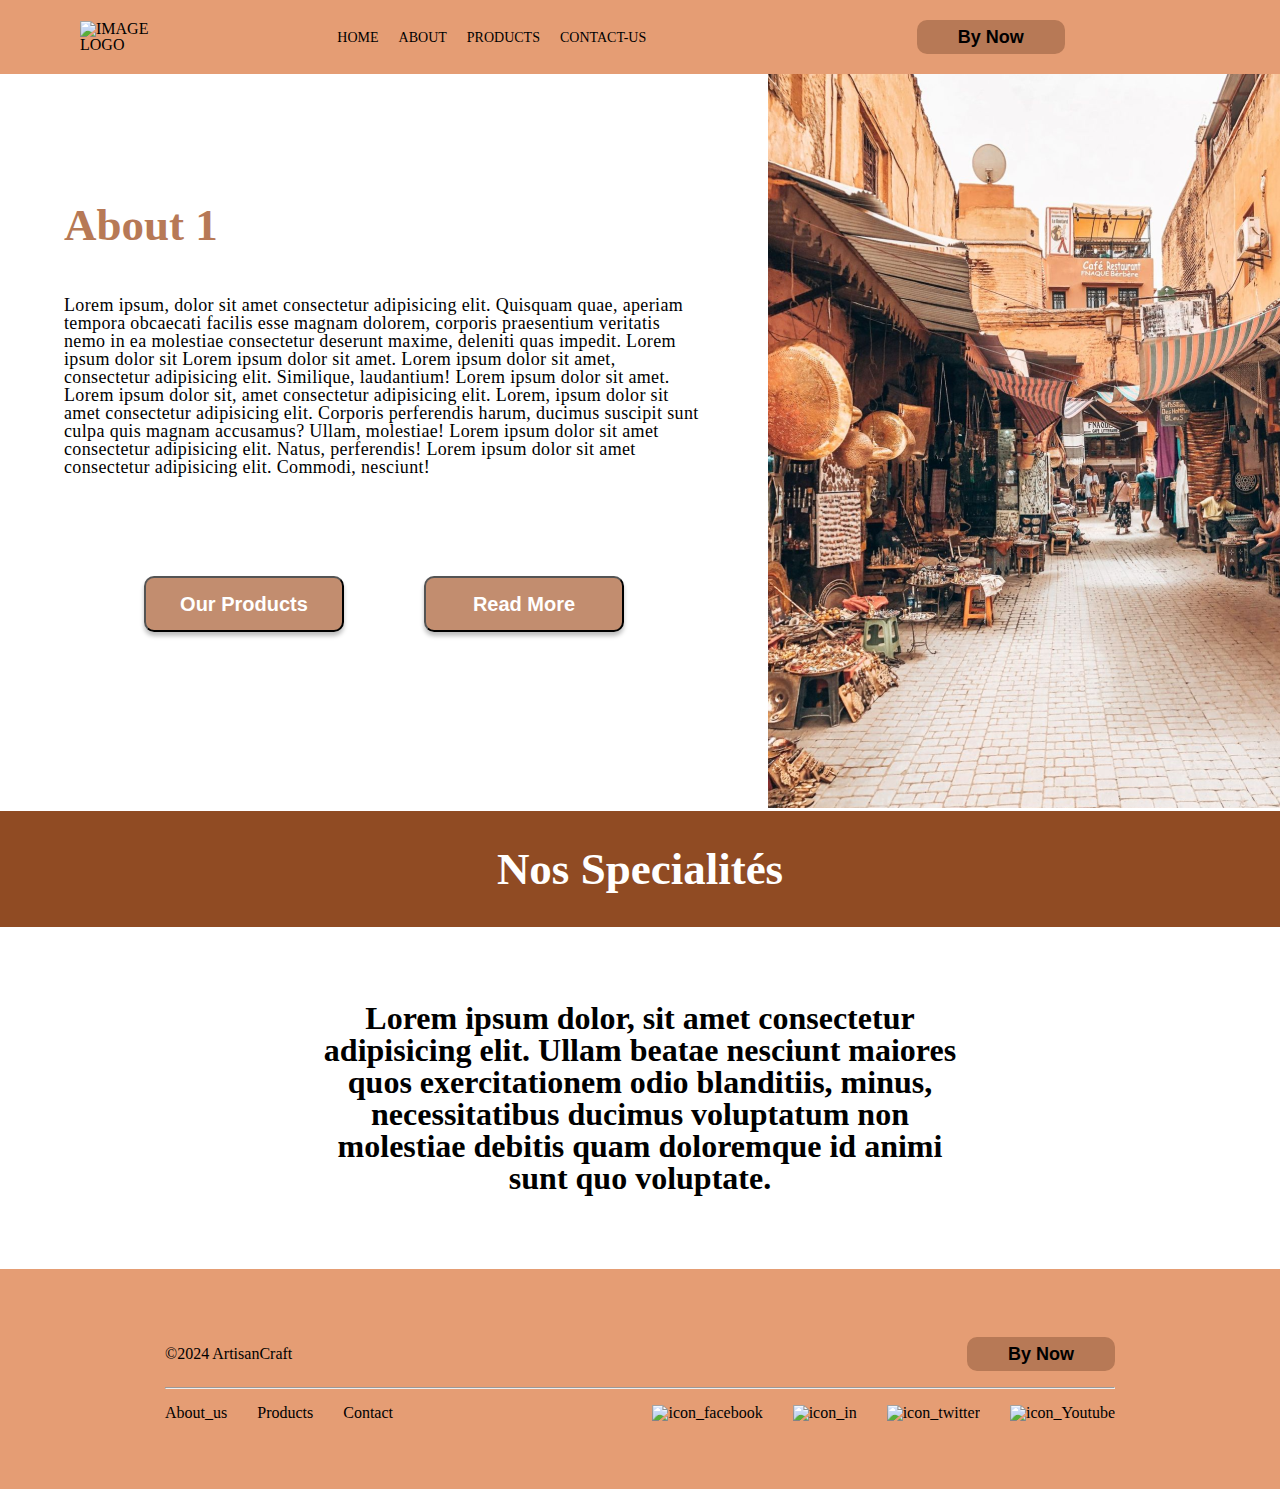
==== about.html @ c748f390 "Merge pull request #2 from Aymane-Boujeddi/main" ====
<!DOCTYPE html>
<html lang="en">
<head>
    <meta charset="UTF-8">
    <meta name="viewport" content="width=device-width, initial-scale=1.0">
    <link rel="stylesheet" href="style.css">
    <title>About Us</title>
</head>
<body>
    <header>
        <nav>
            <div class="nav__img_logo">
                <img src="images/logo.svg" alt="image logo">
            </div>
            <div class="div_ul_btnByNow">
                <ul>
                    <li><a class="pageActuel" href="#">Home</a></li>
                    <li><a href="#">About</a></li>
                    <li><a href="#">Products</a></li>
                    <li><a href="#">Contact-Us</a></li>
                </ul>
                <div class="div__btn_byNow">
                    <a href=""> <button class="byNow">By Now</button> </a>
                </div>
            </div>
        </nav>
    </header>
    
        <section class="section1"> 
            <div class="about1">
                <div class="about1_content">
                    <h1>About 1</h1>
                    <p>
                        Lorem ipsum, dolor sit amet consectetur adipisicing elit.
                         Quisquam quae, aperiam tempora obcaecati facilis esse magnam dolorem, 
                         corporis praesentium veritatis nemo in ea molestiae 
                         consectetur deserunt maxime, deleniti quas impedit.
                        Lorem ipsum dolor sit Lorem ipsum dolor sit amet.
                    Lorem ipsum dolor sit amet, consectetur adipisicing elit.
                     Similique, laudantium! Lorem ipsum dolor sit amet.
                    Lorem ipsum dolor sit, amet consectetur adipisicing elit.
                    Lorem, ipsum dolor sit amet consectetur adipisicing elit. 
                    Corporis perferendis harum, ducimus suscipit sunt culpa quis magnam accusamus?
                     Ullam, molestiae! Lorem ipsum dolor sit amet consectetur adipisicing elit.
                      Natus, perferendis! Lorem ipsum dolor sit amet consectetur adipisicing elit. Commodi, nesciunt!
                     </p>
                         <div class="btn">
                            <a href="#" id="button"><button>Our Products</button></a>
                            <a href="#" id="button"><button>Read More</button></a>
                         </div>
                </div>
               
                <div class="about1_image">
                    <img src="images/about_section_1.jpg" alt="No image">
                </div>
            </div>
        </section>
        <section class="separateur">
            <h1>Nos Specialités</h1>
        </section>
        <section class="section2">
                <p>
                Lorem ipsum dolor, sit amet consectetur adipisicing elit.
                 Ullam beatae nesciunt maiores quos exercitationem odio blanditiis, minus,
                 necessitatibus ducimus voluptatum non molestiae debitis quam doloremque id animi sunt quo voluptate.
                </p>
                <div class="section2_cartes">
                    <div class="carte1"></div>
                    <div class="carte2"></div>
                    <div class="carte3"></div>
                    <div class="carte4"></div>
                </div>
        </section>
    <footer>

        <div class="footer-inner">
            <div>
                <p>©2024 ArtisanCraft</p>
            </div>
            <a href="Product.html"> <button class="byNow">By Now</button></a>
        </div>

        <hr />

        <div class="footer-menu">

            <div class="footer-links">
                <a href="About.html">About_us</a>
                <a href="#">Products</a>
                <a href="Contact.html">Contact</a>
            </div>

            <div class="footer-media-icons">
                <a href="https://www.facebook.com"><img src="images/icons/icon_facebook.svg" alt="icon_facebook"></a>
                <a href="https://fr.linkedin.com/"><img src="images/icons/icon_instagram.svg" alt="icon_in"></a>
                <a href="https://x.com/login"><img src="images/icons/icon_twitter.svg" alt="icon_twitter"></a>
                <a href="https://www.youtube.com/"><img src="images/icons/icon_linkdin.svg" alt="icon_Youtube"></a>
            </div>

        </div>
    </footer>
</body>
</html>
---- style.css ----
@import url('https://fonts.googleapis.com/css2?family=Roboto:wght@400;500;700&display=swap');

* {
    margin: 0;
    padding: 0;
    font-family: font-family: 'Roboto', sans-serif;
    line-height : 1;
    list-style : none;
}

body {
    background-color: #FFFFFF;
}

.div_header {
    width: 100%;
    background-color: #E59D74;
}

header {
    background-color: #E59D74;
    padding: 20px 30px;
}

nav {
    margin: 0px 50px;
    display: flex;
    justify-content: start;
    align-items: center;
    text-transform: uppercase;
    gap: 18px;
}

.nav__img_logo img {
    object-fit: contain;
    width: 100%;
    height: 100%;
}

.div_ul_btnByNow {
    display: flex;
    justify-content: space-around;
    width: 100%;
}

ul {
    display: flex;
    justify-content: space-between;
    align-items: center;
    text-decoration: none;
    gap: 20px;
}

a {
    text-decoration: none;
    color: black;
    font-weight: 300;
}

ul a {
    font-size: 14px;
}

.byNow {
    padding: 5px 32px;
    background-color: #B77956;
    color: black;
    font-size: 18px;
    font-weight: 400;
    border-radius: 10px;
    padding: 8px 41px;
    border: none;
    font-weight: bold;
    cursor: pointer;
}

ul li a:hover {
    background-color: rgba(255, 255, 0, 0.728);
}

.nav__btn_byNow button:hover {
    background-color: green;
}



footer {
    padding: 68px 165px;
    background-color: #E59D74;
}

footer .footer-inner {
    display: flex;
    justify-content: space-between;
    width: 100%;
    align-items: center;
    margin-bottom: 16px;
}

.footer-menu {
    display: flex;
    justify-content: space-between;
    line-height: 1;
    margin-top: 16px;
}

.footer-menu .footer-links,
.footer-menu .footer-media-icons {
    display: flex;
    gap: 30px;
}

/*--------------code header footer -----------*/

/*-----------------------About us-------------------*/

/*------------Section 1--------------------*/

section.section1 .about1 {
    display: flex;
    align-items: center;
    justify-content: space-between;

}
section.section1 .about1 .about1_content {
    width: 50%;
    justify-content: center;
    align-items: center;
    margin: auto;

}
section.section1 .about1 .about1_content h1 {
    font-size: 45px;
    color: #B77956;
    margin-bottom: 48px;
    font-weight: 700;
}
section.section1 .about1 .about1_content p {
    font-size: 18px;
    font-weight: 400;
    letter-spacing: 0.36px;
    margin-bottom: 100px ;
}

section.section1 .about1 .about1_image {
    width: 40%;
   
}
section.section1 .about1 .about1_content .btn {
    display: flex;
    justify-content: space-evenly;
    align-items: center;
}
section.section1 .about1 .about1_content #button button{
    width: 200px;
    height: 56px;
    border-radius: 10px;
    background: rgba(183, 121, 86, 0.85);
    box-shadow: 0px 4px 4px 0px rgba(0, 0, 0, 0.25);
    color: #FFF;
    font-size: 20px;
    font-weight: 700;
    cursor: pointer;
    
}

/*---------------------separateur-----------*/

section.separateur {
    min-height: 116px ;
    background-color: #904B23;
    display: flex;
    align-items: center;
    justify-content: center;
}
section.separateur h1 {
    color: #FFF;
    font-size: 45px;
    font-weight: 700;
}

/*-----------------------Section 2 --------------------*/

section.section2 p {
    margin: 75px auto;
    color: black;
    text-align: center;
    font-size: 32px;
    font-weight: 700;
    width: 50%;
}
section.section2 {

}







/* -----------------media query----- */

@media screen and (max-width:991px) {

    header {
        width: 90%;
        margin: 30px auto;
        padding: 0px 13px;
    }

    nav {
        flex-direction: column;
        gap: 0;
    }

    .div_ul_btnByNow {
        justify-content: space-between;
        margin-bottom: 50px;
    }

    .nav__img_logo {
        justify-self: center;
    }

}

@media screen and (max-width:776px) {
    .div_ul_btnByNow {
        margin-bottom: 10px;
    }

    footer {
        padding: 21px 20px;
    }

    .footer-inner,
    .footer-menu {
        flex-direction: column;
        gap: 10px;
        align-items: center;
    }

    .footer-menu .footer-links,
    .footer-inner div {
        display: none;
    }
}

@media screen and (max-width:598px) {
    header {
        width: 90%;
        margin: 10px auto;
        padding: 0px 13px;
    }

    header nav {
        gap: 0;
    }

    ul a {
        font-size: 8px;
        font-weight: bold;
    }

    .byNow {
        font-size: 13px;
        font-weight: bold;
        border-radius: 5px;
        padding: 5px 20px;
    }

    .div_ul_btnByNow {
        width: 100%;
    }

    .div_ul_btnByNow ul li {
        font-size: 15px;
    }

    footer {
        /* height: 100px; */
        padding: 15px 20px;
    }

}

@media screen and (max-width:349px) {
    body {
        display: none;
    }
}

.dtl_parent1 {
    display: flex;
    justify-content: space-around;
}

.parent1_div1 {
    width: 40%;
    display: flex;
    flex-direction: column;
    justify-content: flex-start;

}

.parent1_div2 {
    width: 40%;
}

.parent1_button {
    display: flex;
    justify-content: space-evenly;
    margin-top: 20px;
}

.parent1_div1 h1 {
    color: #E59D74;
    text-align: center;
    font-family: "Inria Serif";
    font-size: 37px;
    font-style: normal;
    font-weight: 700;
    margin-bottom: 20px;

}

.parent1_div2 p,
h3 {
    color: #000;
    margin-top: 20px;
    font-family: Roboto;
    font-size: 26px;
    font-style: normal;
    font-weight: 400;
    line-height: 47px
}

.parent1_div2 h3 {
    line-height: 60px;
    font-size: 30px;
    color: #E59D74;
}

.line {
    display: flex;
    width: 80%;
    background-color: #904B23;
    font-size: 50px;
    justify-content: center;
    margin: auto;
    margin-top: 35px;
    margin-bottom: 35px;
    text-shadow: white 1px 1px 1px;
}

.info {
    display: flex;
    justify-content: space-around;
    font-size: 30px;
    margin-top: 50px;
    align-items: center;
}

.info img {
    width: 40%;
}

.info-image {
    display: flex;
    align-items: center;
}

.detl2 {
    display: flex;
    flex-direction: column;
    text-align: center;
}
.detl2 h1{
    font-size: 35px;
    margin-bottom: 30px;
    color: #904B23;
}

.para {
    width: 60%;
    color: #000;
    font-family: Roboto;
    font-style: normal;
    font-weight: 20px;
    margin: auto;
    text-align: start;
}
.para p{
    line-height: 58px;
    font-size: 26px;
    text-shadow: #FFFFFF 1px  1px 1px;

}
.btn{
    margin-bottom: 50px;
}
button{
    transition: all 0.5s ease;
    
}
button:hover {
    background-color: #904B23;
    transform: scale(1.1);
    color: wheat;
}
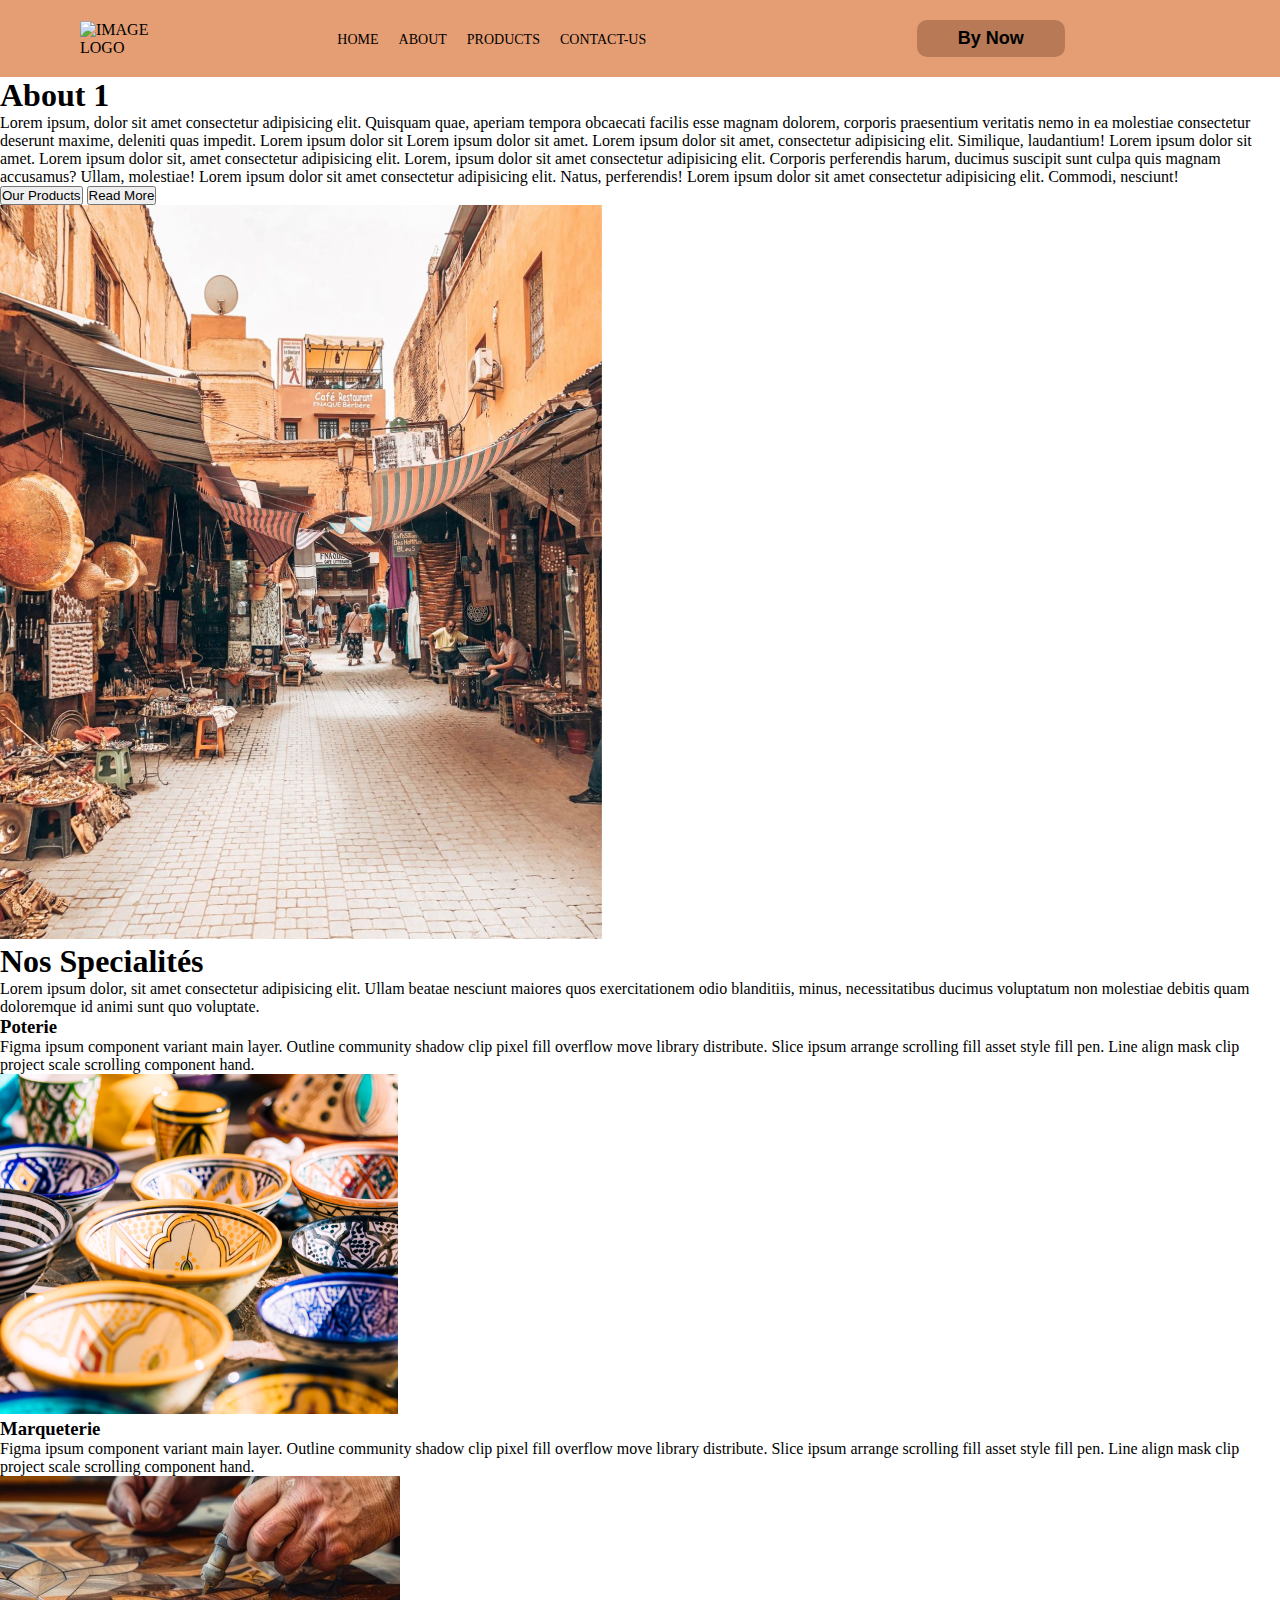
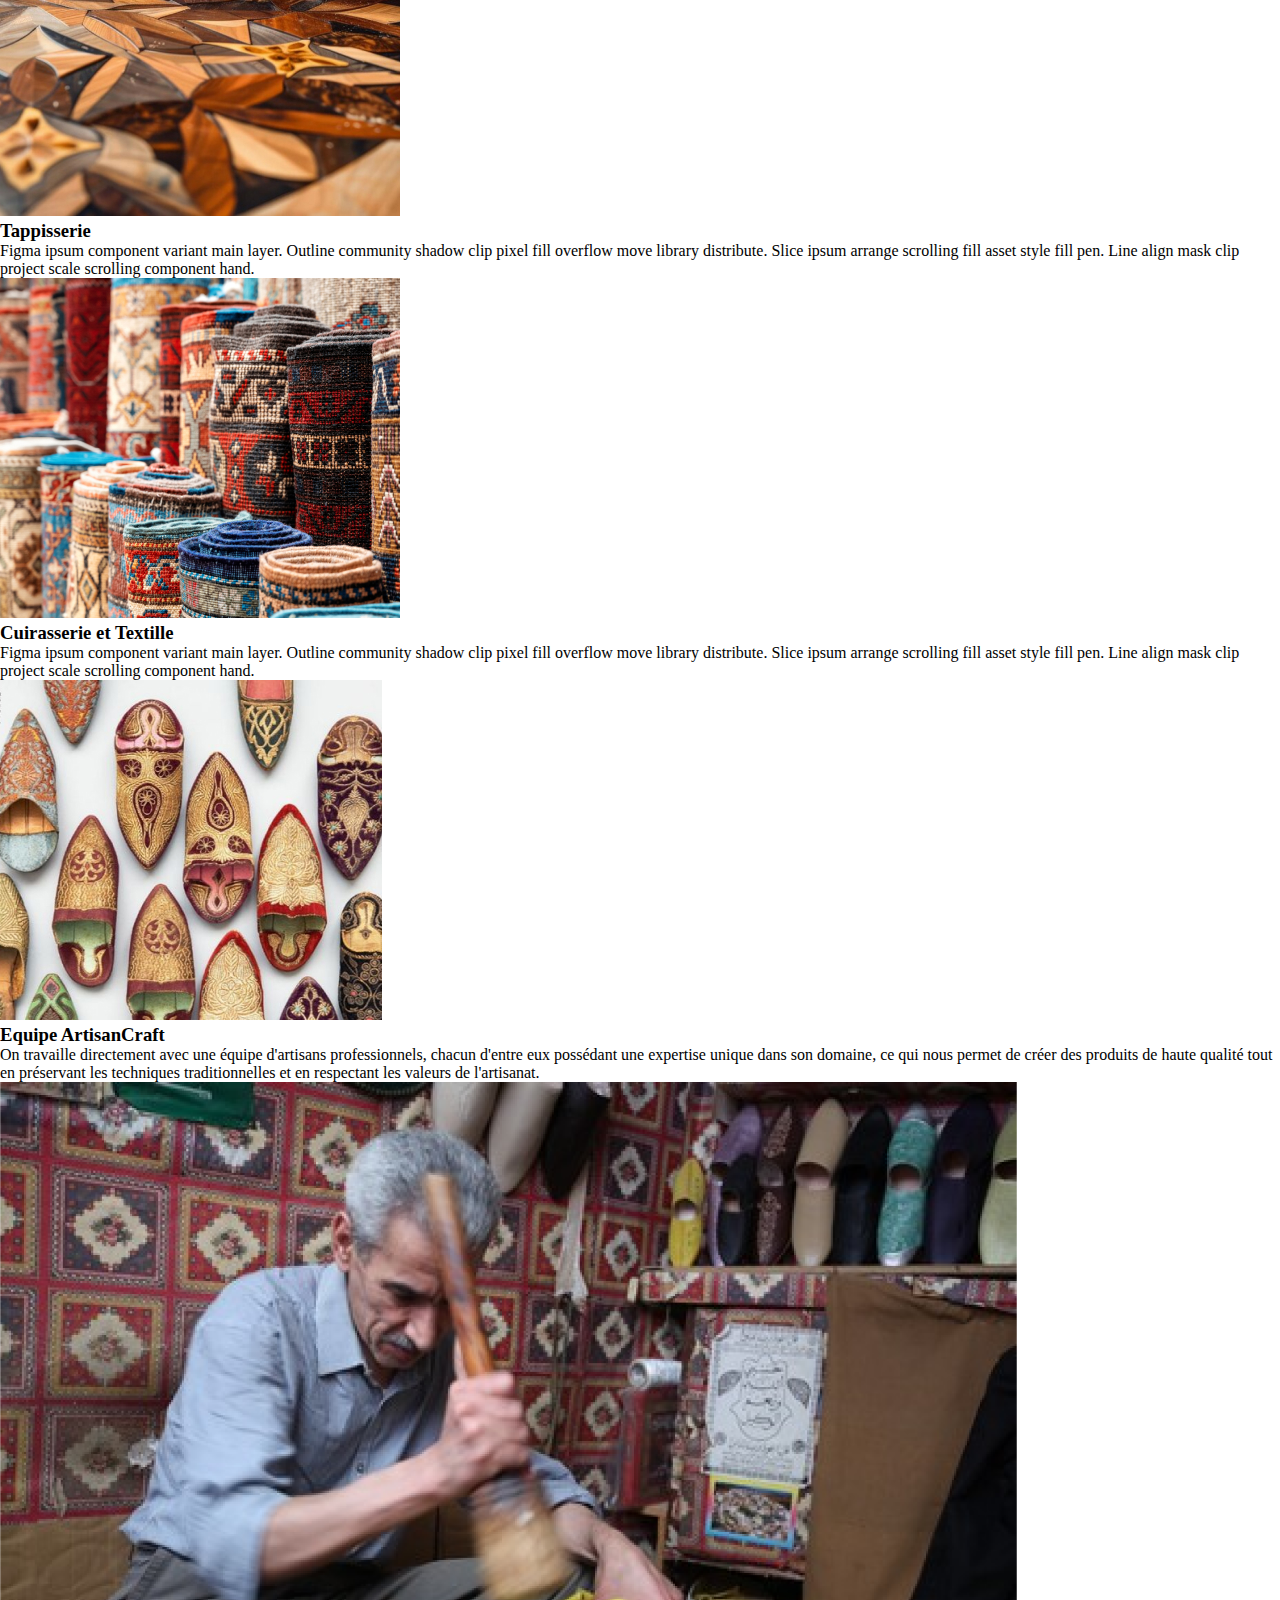
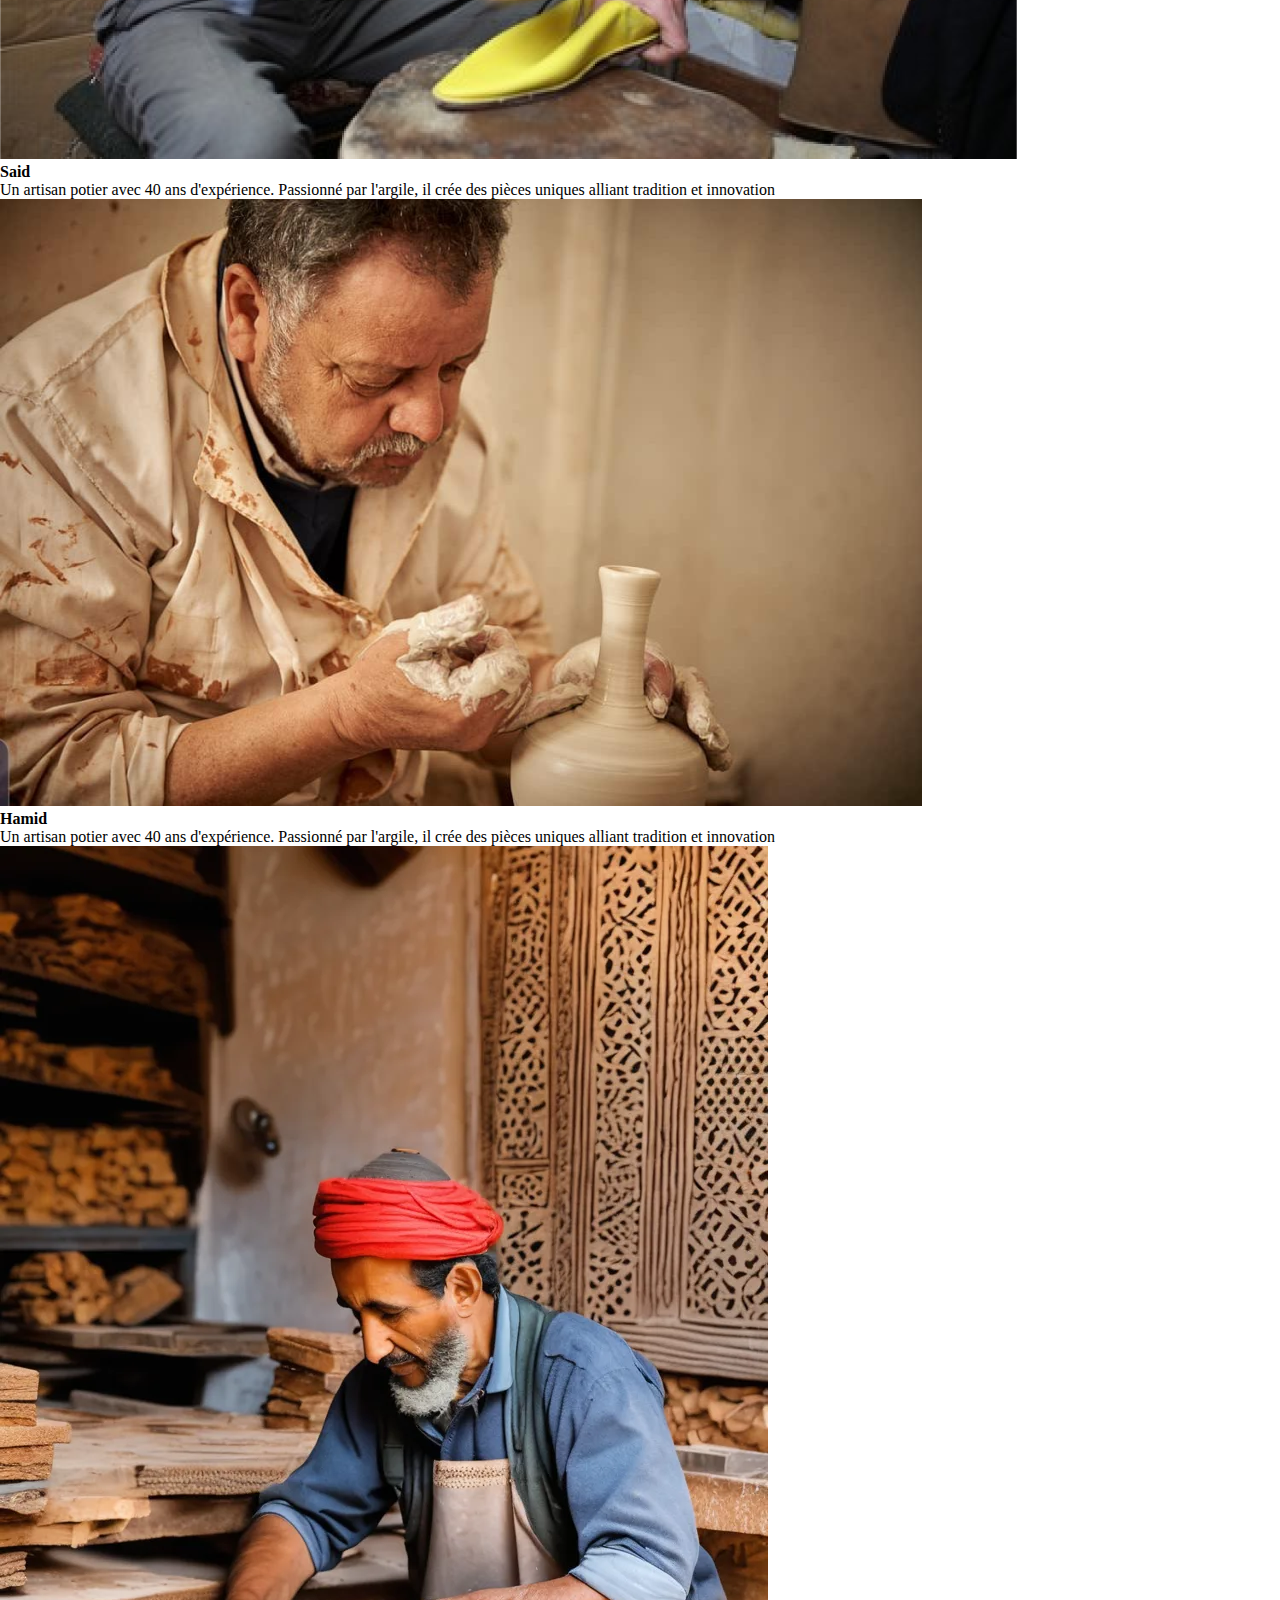
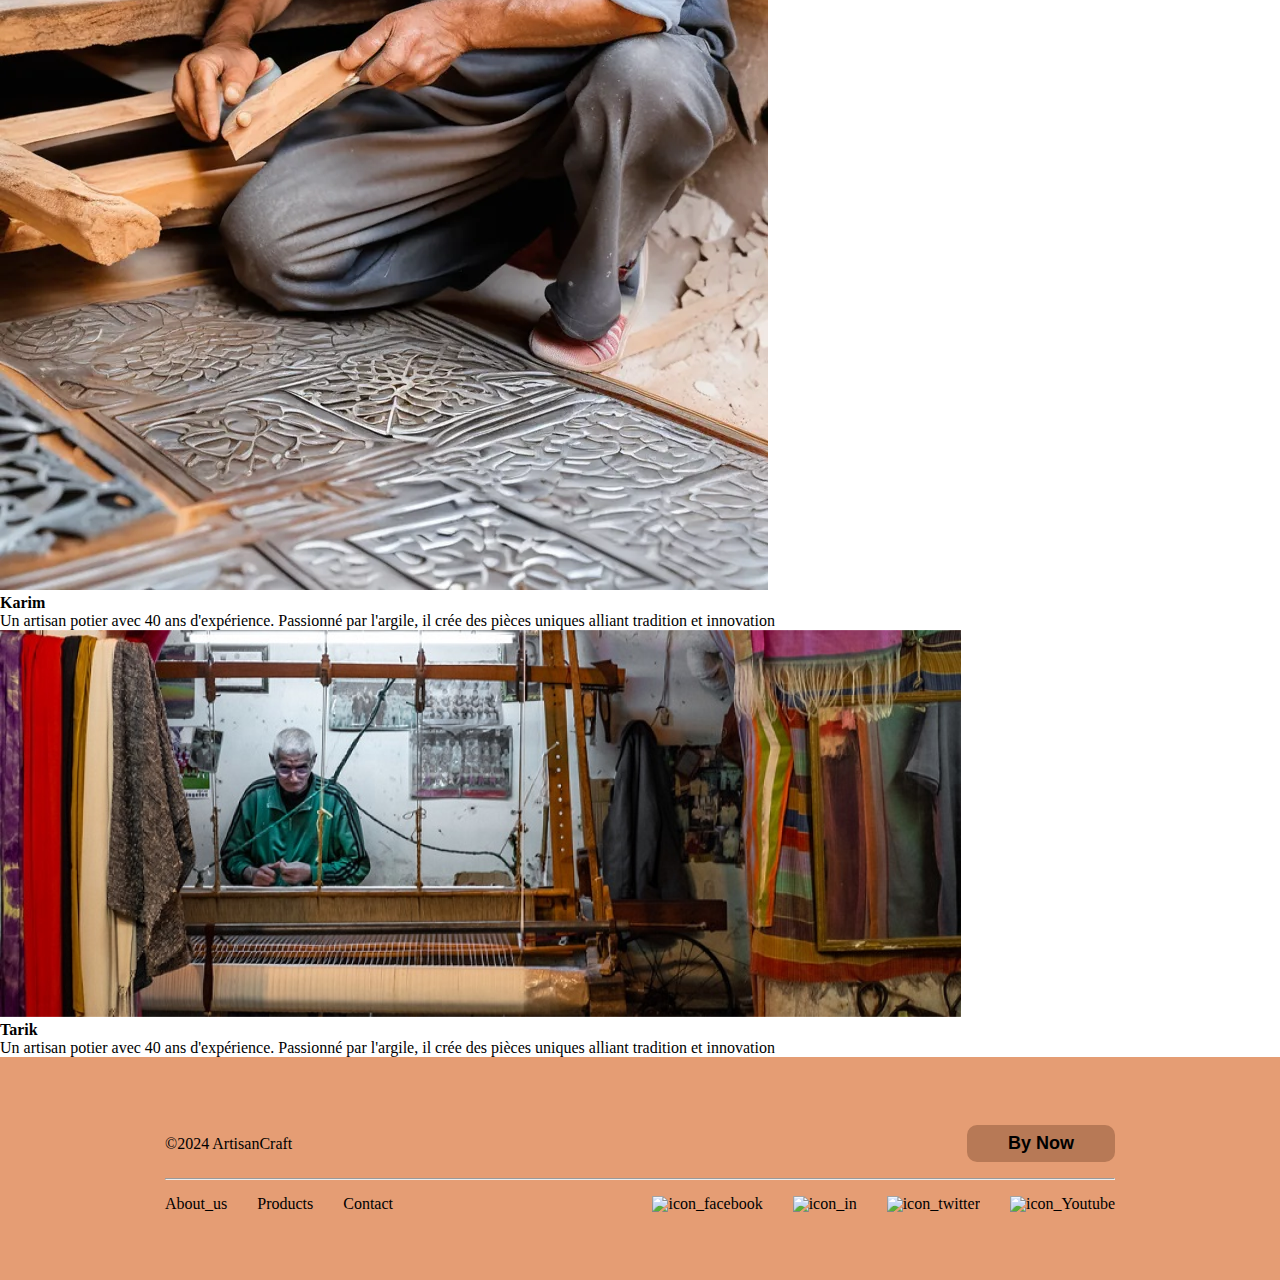
==== commit 384b8e86: "Merge pull request #3 from Aymane-Boujeddi/main" ====
--- a/about.html
+++ b/about.html
@@ -26,9 +26,9 @@
         </nav>
     </header>
     
-        <section class="section1"> 
-            <div class="about1">
-                <div class="about1_content">
+        <section class="about_section1"> 
+            <div class="container">
+                <div class="content">
                     <h1>About 1</h1>
                     <p>
                         Lorem ipsum, dolor sit amet consectetur adipisicing elit.
@@ -50,27 +50,147 @@
                          </div>
                 </div>
                
-                <div class="about1_image">
+                <div class="image">
                     <img src="images/about_section_1.jpg" alt="No image">
                 </div>
             </div>
         </section>
-        <section class="separateur">
+        <section class="about_separateur">
             <h1>Nos Specialités</h1>
         </section>
-        <section class="section2">
-                <p>
-                Lorem ipsum dolor, sit amet consectetur adipisicing elit.
-                 Ullam beatae nesciunt maiores quos exercitationem odio blanditiis, minus,
-                 necessitatibus ducimus voluptatum non molestiae debitis quam doloremque id animi sunt quo voluptate.
+        <section class="about_section2">
+            <p>
+            Lorem ipsum dolor, sit amet consectetur adipisicing elit.
+             Ullam beatae nesciunt maiores quos exercitationem odio blanditiis, minus,
+             necessitatibus ducimus voluptatum non molestiae debitis quam doloremque id animi sunt quo voluptate.
+            </p>
+            <div class="cartes">
+                <div class="carte1 carte">
+                    <div class="content_container">
+                        <div class="content">
+                            <h3>Poterie</h3>
+                        <p>
+                            Figma ipsum component variant main layer.
+                            Outline community shadow clip pixel fill overflow move library distribute.
+                            Slice ipsum arrange scrolling fill asset style fill pen. 
+                           Line align mask clip project scale scrolling component hand.
+                        </p>
+                        </div>
+                    </div>
+                    <div class="image">
+                        <img src="images/poterie.jpg" alt="Not Found">
+                    </div>
+                </div>
+                <div class="carte2 carte">
+                    <div class="content_container">
+                        <div class="content">
+                            <h3>Marqueterie</h3>
+                        <p>
+                            Figma ipsum component variant main layer.
+                            Outline community shadow clip pixel fill overflow move library distribute.
+                            Slice ipsum arrange scrolling fill asset style fill pen. 
+                           Line align mask clip project scale scrolling component hand.
+                        </p>
+                        </div>
+                    </div>
+                    <div class="image">
+                        <img src="images/Marqueterie.jpg" alt="Not Found">
+                    </div>
+                </div>
+                <div class="carte3 carte">
+                    <div class="content_container">
+                        <div class="content">
+                            <h3>Tappisserie</h3>
+                        <p>
+                            Figma ipsum component variant main layer.
+                            Outline community shadow clip pixel fill overflow move library distribute.
+                            Slice ipsum arrange scrolling fill asset style fill pen. 
+                           Line align mask clip project scale scrolling component hand.
+                        </p>
+                        </div>
+                    </div>
+                    <div class="image">
+                        <img src="images/tapisserie.jpg" alt="Not Found">
+                    </div>
+                </div>
+                <div class="carte4 carte">
+                    <div class="content_container">
+                        <div class="content">
+                            <h3>Cuirasserie et Textille</h3>
+                        <p>
+                            Figma ipsum component variant main layer.
+                            Outline community shadow clip pixel fill overflow move library distribute.
+                            Slice ipsum arrange scrolling fill asset style fill pen. 
+                           Line align mask clip project scale scrolling component hand.
+                        </p>
+                        </div>
+                    </div>
+                    <div class="image">
+                        <img src="images/Cuirasserie.jpg" alt="Not Found">
+                    </div>
+                </div>
+            </div>
+    </section>
+    <section class="about_section3">
+        <div class="content_header">
+            <h3>Equipe ArtisanCraft</h3>
+            <p>On travaille directement avec une équipe d'artisans professionnels, 
+                chacun d'entre eux possédant une expertise unique dans son domaine, 
+                ce qui nous permet de créer des produits de haute qualité tout en préservant
+                 les techniques traditionnelles et en respectant les valeurs de l'artisanat.
                 </p>
-                <div class="section2_cartes">
-                    <div class="carte1"></div>
-                    <div class="carte2"></div>
-                    <div class="carte3"></div>
-                    <div class="carte4"></div>
-                </div>
-        </section>
+        </div>
+        <div class="gallery_container">
+            <div class="gallery">
+                <div class="card card_1">
+                    
+                    <div class="image card_1_image">
+                        <img src="images/artisan_cuirasserie.png" alt="">
+                    </div>
+                    <div class="content">
+                        <h4>Said</h4>
+                    <p>Un artisan potier avec 40 ans d'expérience. Passionné par l'argile,
+                         il crée des pièces uniques alliant tradition et innovation</p>
+                    </div>
+                </div>
+                <div class="card card_2">
+                   
+                    <div class="image card_2_image">
+                        <img src="images/artisan_poterie.png" alt="">
+                    </div>
+                     <div class="content">
+                        <h4>Hamid</h4>
+                    <p>Un artisan potier avec 40 ans d'expérience. Passionné par l'argile,
+                         il crée des pièces uniques alliant tradition et innovation</p>
+                    </div>
+                </div>
+                <div class="card card_3">
+                    
+                    <div class="image card_3_image">
+                        <img src="images/artisan_marqueterie2.png" alt="">
+                    </div>
+                    <div class="content">
+                        <h4>Karim</h4>
+                    <p>Un artisan potier avec 40 ans d'expérience. Passionné par l'argile,
+                         il crée des pièces uniques alliant tradition et innovation</p>
+                    </div>
+                </div>
+                <div class="card card_4">
+                    
+                    <div class="image card_4_image">
+                        <img src="images/artisan_tappisserie.png" alt="">
+                    </div>
+                    <div class="content">
+                        <h4>Tarik</h4>
+                    <p>Un artisan potier avec 40 ans d'expérience. Passionné par l'argile,
+                         il crée des pièces uniques alliant tradition et innovation</p>
+                    </div>
+                </div>
+            </div>
+
+        </div>
+    </section>
+        
     <footer>
 
         <div class="footer-inner">
--- a/style.css
+++ b/style.css
@@ -4,8 +4,14 @@
     margin: 0;
     padding: 0;
     font-family: font-family: 'Roboto', sans-serif;
+<<<<<<< HEAD
     line-height : 1;
     list-style : none;
+    
+=======
+    line-height: 1;
+    list-style: none;
+>>>>>>> f3616c319798ce2f50e42ba73311a9c908954b6a
 }
 
 body {
@@ -116,12 +122,795 @@
 
 /*------------Section 1--------------------*/
 
+.about_section1 .container {
+    display: flex;
+    justify-content: space-between;
+    flex-wrap: wrap;
+
+}
+<<<<<<< HEAD
+.about_section1 .container .content {
+    width: 40%;
+    padding: 50px auto;
+=======
+
+section.section1 .about1 .about1_content {
+    width: 50%;
+>>>>>>> f3616c319798ce2f50e42ba73311a9c908954b6a
+    justify-content: center;
+    align-items: center;
+    margin: 100px auto;
+
+}
+<<<<<<< HEAD
+.about_section1 .container .content h1 {
+=======
+
+section.section1 .about1 .about1_content h1 {
+>>>>>>> f3616c319798ce2f50e42ba73311a9c908954b6a
+    font-size: 45px;
+    color: #B77956;
+    margin-bottom: 48px;
+    font-weight: 700;
+}
+<<<<<<< HEAD
+.about_section1 .container .content p {
+    font-size: 18px;
+    font-weight: 400;
+    letter-spacing: 0.56px;
+    line-height: normal;
+    margin-bottom: 100px ;
+}
+
+.about_section1 .container .image  {
+    max-width: 40%;
+    /* display: flex;
+    justify-content: center;
+    align-items: center; */
+    
+}
+.about_section1 .container .image img {
+    object-fit: cover;
+    width: 100%;
+    height: 100%;
+
+    
+}
+.about_section1 .container .content .btn {
+=======
+
+section.section1 .about1 .about1_content p {
+    font-size: 18px;
+    font-weight: 400;
+    letter-spacing: 0.36px;
+    margin-bottom: 100px;
+}
+
+section.section1 .about1 .about1_image {
+    width: 40%;
+
+}
+
+section.section1 .about1 .about1_content .btn {
+>>>>>>> f3616c319798ce2f50e42ba73311a9c908954b6a
+    display: flex;
+    justify-content: space-between;
+    justify-content: flex-start;
+    align-items: center;
+    flex-wrap: wrap;
+}
+<<<<<<< HEAD
+.about_section1 .container .content #button button{
+    padding: 10px 30px;
+=======
+
+section.section1 .about1 .about1_content #button button {
+    width: 200px;
+    height: 56px;
+>>>>>>> f3616c319798ce2f50e42ba73311a9c908954b6a
+    border-radius: 10px;
+    background: rgba(183, 121, 86, 0.85);
+    box-shadow: 0px 4px 4px 0px rgba(0, 0, 0, 0.25);
+    color: #FFF;
+    font-size: 20px;
+    font-weight: 600;
+    cursor: pointer;
+<<<<<<< HEAD
+    margin: 10px 30px;
+
+    
+=======
+
+>>>>>>> f3616c319798ce2f50e42ba73311a9c908954b6a
+}
+
+/*---------------------separateur-----------*/
+
+<<<<<<< HEAD
+.about_separateur {
+    width: 100%;
+    height: 116px ;
+=======
+section.separateur {
+    min-height: 116px;
+>>>>>>> f3616c319798ce2f50e42ba73311a9c908954b6a
+    background-color: #904B23;
+    display: flex;
+    align-items: center;
+    justify-content: center;
+}
+<<<<<<< HEAD
+.about_separateur h1 {
+=======
+
+section.separateur h1 {
+>>>>>>> f3616c319798ce2f50e42ba73311a9c908954b6a
+    color: #FFF;
+    font-size: 45px;
+    font-weight: 700;
+}
+
+/*-----------------------Section 2 --------------------*/
+
+
+.about_section2 p:first-child {
+    margin: 75px auto;
+    color: black;
+    text-align: center;
+    font-size: 32px;
+    font-weight: 700;
+    width: 50%;
+}
+<<<<<<< HEAD
+.about_section2 .cartes {
+    width: 88%;
+    margin: 40px 6%;
+    
+}
+.about_section2 .cartes .carte {
+    background: #D9D9D9;
+    box-shadow: 0px 4px 4px 0px rgba(0, 0, 0, 0.25);
+    width: 100%;
+    margin-top: 40px;
+    display: flex;
+
+}
+.about_section2 .cartes .carte .content_container{
+    width: 70%;
+    display: flex;
+    justify-content: center;
+    
+    
+}
+.about_section2 .cartes .carte .content_container .content{
+    width: 80%;
+    height: 100%;
+    display: flex;
+    flex-direction: column;
+    justify-content: center;
+    gap: 40px;
+    
+
+    
+}
+.about_section2 .cartes .carte .content p{
+    font-size: 20px;
+    text-wrap: wrap;
+    width: 100%;
+    color: #000;
+    font-size: 20px;
+    font-style: normal;
+    font-weight: 700;
+    line-height: normal;
+
+}
+.about_section2 .cartes .carte .content h3 {
+    align-self: flex-start;
+    color: #000;
+    font-size: 26px;
+    font-style: normal;
+    font-weight: 700;
+    line-height: normal;
+    
+}
+.about_section2 .cartes .carte .image{
+    width: 30%;
+    overflow: hidden;
+    align-self: flex-end;
+    display: flex;
+    justify-content: center;
+    align-items: center;
+    flex-shrink: 0;
+    
+
+}
+
+
+.about_section2 .cartes .carte4 .content_container {
+    order: 1;
+}
+.about_section2 .cartes .carte2 .content_container {
+    order: 1;
+}
+
+
+
+/*------------------Section 3 -----------------------*/
+
+.about_section3 {
+    background: #E78F5C;
+    height: fit-content;
+    padding: 80px auto;
+}
+.about_section3 .content_header  {
+    width: 70%;
+    /* height: 200px; */
+    padding: 80px auto;
+    margin: auto;
+    display: flex;
+    flex-direction: column;
+    align-items: center;
+    justify-content: center;
+    margin: 100px auto;
+}
+.about_section3 .content_header h3 {
+    text-shadow: 2px 3px#904B23;
+    text-align: center;
+    color: #000;
+    font-size: 3rem;
+    font-style: normal;
+    font-weight: 700;
+    
+}
+.about_section3 .content_header p{
+    padding-top: 20px;
+    width: 50%;
+    text-align: center;
+    font-size: 1.5rem;
+    font-style: normal;
+    font-weight: 400;
+    line-height: normal;
+}
+.about_section3 .gallery_container {
+    width: 80%;
+    /* height: 80vh; */
+    margin: auto;
+    padding-bottom: 50px;
+    display: flex;
+    justify-content: center;
+    
+}
+.about_section3 .gallery_container .gallery {
+    display: grid;
+    grid-template-columns: repeat(3,1fr);
+    grid-template-rows: repeat(2,1fr);
+}
+
+.about_section3 .gallery_container .gallery .card_3 {
+    grid-column: 3;
+    grid-row: 1/3;
+
+}
+.about_section3 .gallery_container .gallery .card_4 {
+    grid-column: 1/3;
+    grid-row: 2;
+}
+.about_section3 .gallery_container .gallery .card {
+    position: relative;
+    overflow: hidden;
+}
+.about_section3 .gallery_container .gallery .card .image  {
+    height: 100%;
+    width: 100%;
+    transition: 0.5s;
+    transition-timing-function: ease-out;
+
+
+}
+.about_section3 .gallery_container .gallery .card .image img {
+    
+    height: 100%;
+    width: 100%;
+    object-fit: cover;
+
+}
+
+.about_section3 .gallery_container .gallery .card .content {
+    height: 100%;
+    width: 100%;
+    display:flex;
+    flex-direction: column;
+    justify-content: center;
+    gap: 10px;
+    padding: 0px 20px;
+    top: 50px;
+    opacity: 0;
+    color: #D9D9D9;
+    background-color: rgba(0, 0, 0, 0.5);
+    
+}
+.about_section3 .gallery_container .gallery .card .content p {
+    width: 70%;
+    
+}
+.about_section3 .gallery_container .gallery .card .content h4 {
+    font-weight: 800;
+    
+}
+.about_section3 .gallery_container .gallery .card:hover .content {
+    position: absolute;
+    top: 0;
+    opacity: 1;
+    z-index: 2; 
+    transition: 0.5s;
+    
+} 
+.about_section3 .gallery_container .gallery .card:hover .image{
+    scale: 1.3;
+    transition: 0.5s;
+    transition-timing-function: ease-in ;
+    
+}
+
+
+
+=======
+
+section.section2 {}
+>>>>>>> f3616c319798ce2f50e42ba73311a9c908954b6a
+
+
+
+
+
+
+
+/* -----------------media query----- */
+
+@media screen and (max-width:991px) {
+
+    header {
+        margin: 0px auto;
+        padding: 0px 13px;
+    }
+
+    nav {
+        flex-direction: column;
+        gap: 0;
+    }
+
+    .div_ul_btnByNow {
+        justify-content: space-between;
+        margin-bottom: 50px;
+    }
+
+    .nav__img_logo {
+        justify-self: center;
+        
+    }
+
+}
+
+@media screen and (max-width:776px) {
+    .div_ul_btnByNow {
+        margin-bottom: 10px;
+    }
+
+    footer {
+        padding: 21px 20px;
+    }
+
+    .footer-inner,
+    .footer-menu {
+        flex-direction: column;
+        gap: 10px;
+        align-items: center;
+    }
+
+    .footer-menu .footer-links,
+    .footer-inner div {
+        display: none;
+    }
+    .about_section3 {
+        height: auto;
+    }
+}
+
+@media screen and (max-width:598px) {
+    body {
+        max-width: 100%;
+    }
+    header {
+        /* width: 100%; */
+        padding: 0px 13px;
+    }
+
+    header nav {
+        gap: 0;
+    }
+
+    ul a {
+        font-size: 8px;
+        font-weight: bold;
+    }
+
+    .byNow {
+        font-size: 13px;
+        font-weight: bold;
+        border-radius: 5px;
+        padding: 5px 20px;
+    }
+
+    .div_ul_btnByNow {
+        width: 100%;
+    }
+
+    .div_ul_btnByNow ul li {
+        font-size: 15px;
+    }
+
+    footer {
+        /* height: 100px; */
+        padding: 15px 20px;
+    }
+    /*-----About Section1-----*/
+    .about_section1 .container {
+        display: flex;
+        flex-direction: column;
+        
+    }
+    .about_section1 .container .content {
+        margin:auto;
+        width: 100%;
+        
+    }
+    .about_section1 .container .content p {
+        padding: 2px 20px;
+        line-height: normal;
+        text-align: start;
+        margin-bottom: 30px;
+    }
+    .about_section1 .container .content h1{
+        margin-top: 35px;
+        text-align: center;
+    }
+    .about_section1 .container .content .btn {
+        display: flex;
+        justify-content: center;
+        margin-bottom: 30px;
+        
+    }
+    .about_section1 .container .content .btn button{
+        padding: 6px 20px;
+        
+    }
+    .about_section1 .container .image {
+        max-width: 100%;
+        height: 400px;
+    }
+    .about_section2 p:first-child {
+        margin: 35px;
+        text-align: start;
+        font-size: 23px;
+        font-weight: 500;
+        width: 70%;
+    }
+    .about_section2 .cartes .carte {
+        width: 100%;
+        flex-direction: column;
+        gap:12px;
+    }
+    .about_section2 .cartes .carte .content_container {
+        width: 100%;
+    }
+    .about_section2 .cartes .carte .content_container .content{
+        gap: 10px;
+    }
+    .about_section2 .cartes .carte .content_container p {
+        font-size: 10px;
+        line-height: 1;
+        
+    }
+    .about_section2 .cartes .carte .content_container h3 {
+        font-size: 16px;
+        margin-top: 10px;
+    }
+    .about_section2 .cartes .carte .image {
+        width: 100%;
+        height: 160px;
+        align-self: center;
+        
+    }
+    .about_section2 .cartes .carte .image img {
+        width: 70%;
+        height: 100%;
+        object-fit: cover;
+    }
+    .about_section2 .cartes .carte2 .content_container {
+        order: 0;
+        
+    }
+    .about_section2 .cartes .carte4 .content_container {
+        order: 0;
+        
+    }
+    .about_section3 .content_header {
+        width: 95%;
+    }
+    .about_section3 .content_header p {
+        text-align: start;
+        width: 73%;
+    }
+    .about_section3 .gallery_container .gallery {
+        grid-template-columns: 1fr;
+        grid-template-rows: repeat(4,200px);
+    }
+    .about_section3 .gallery_container .gallery .card_1 {
+       grid-row: 1/2;
+       grid-column: span 1;
+    }
+    .about_section3 .gallery_container .gallery .card_2 {
+        grid-row: 2/3;
+        grid-column: span 1;
+    }
+    .about_section3 .gallery_container .gallery .card_3 {
+        grid-row: 3/4;
+        grid-column: span 1;
+    }
+    .about_section3 .gallery_container .gallery .card_4 {
+        grid-row: 4/5;
+        grid-column: span 1;
+    }
+    
+
+}
+
+@media screen and (max-width:349px) {
+    body {
+        display: none;
+    }
+}
+
+.dtl_parent1 {
+    display: flex;
+    justify-content: space-around;
+}
+
+.parent1_div1 {
+    width: 40%;
+    display: flex;
+    flex-direction: column;
+    justify-content: flex-start;
+
+}
+
+.parent1_div2 {
+    width: 40%;
+}
+
+
+.parent1_button {
+    display: flex;
+    justify-content: space-evenly;
+    margin-top: 20px;
+}
+
+.parent1_div1 h1 {
+    color: #E59D74;
+    text-align: center;
+    font-family: "Inria Serif";
+    font-size: 37px;
+    font-style: normal;
+    font-weight: 700;
+    margin-bottom: 20px;
+
+}
+
+.parent1_div2 p,
+h3 {
+    color: #000;
+    margin-top: 20px;
+    font-family: Roboto;
+    font-size: 19px;
+    font-style: normal;
+    font-weight: 400;
+    line-height: 47px
+}
+.parent1_div2 p{
+    width: %;
+}
+
+.parent1_div2 h3 {
+    line-height: 60px;
+    font-size: 30px;
+    color: #E59D74;
+}
+
+.line {
+    display: flex;
+    width: 80%;
+    font-size: 50px;
+    justify-content: center;
+    margin: auto;
+    margin-top: 35px;
+    margin-bottom: 35px;
+    text-shadow: white 1px 1px 1px;
+}
+
+.info {
+    display: flex;
+    justify-content: space-around;
+    font-size: 30px;
+    margin-top: 50px;
+    align-items: center;
+}
+
+.info img {
+    width: 40%;
+}
+
+.info-image {
+    display: flex;
+    align-items: center;
+}
+
+.detl2 {
+    display: flex;
+    flex-direction: column;
+    text-align: center;
+}
+
+.detl2 h1 {
+    font-size: 35px;
+    margin-bottom: 30px;
+    color: #904B23;
+}
+
+.para {
+    width: 60%;
+    color: #000;
+    font-family: Roboto;
+    font-style: normal;
+    font-weight: 20px;
+    margin: auto;
+    text-align: start;
+}
+
+.para p {
+    line-height: 58px;
+    font-size: 26px;
+    text-shadow: #FFFFFF 1px 1px 1px;
+
+}
+
+.btn {
+    margin-bottom: 50px;
+}
+
+button {
+    transition: all 0.5s ease;
+
+}
+
+button:hover {
+    background-color: #904B23;
+    transform: scale(1.1);
+    color: wheat;
+}
+
+@media (max-width: 992px) {
+    .dtl_parent1 {
+        flex-direction: column;
+        align-items: center;
+    }
+
+    .parent1_div1,
+    .parent1_div2 {
+        width: 80%;
+        margin-bottom: 20px;
+    }
+
+    .parent1_button {
+        flex-direction: column;
+        align-items: center;
+    }
+
+    .parent1_button button {
+        margin-bottom: 10px;
+        width: 100%;
+    }
+
+    .info {
+        flex-direction: column;
+        text-align: center;
+    }
+
+    .info img {
+        width: 60%;
+    }
+
+    .line {
+        width: 90%;
+        font-size: 40px;
+    }
+}
+
+@media (max-width: 768px) {
+    .dtl_parent1 {
+        flex-direction: column;
+        align-items: center;
+    }
+
+    .parent1_div1,
+    .parent1_div2 {
+        width: 90%;
+    }
+
+    .info img {
+        width: 80%;
+    }
+
+    .para {
+        width: 90%;
+        font-size: 20px;
+        line-height: 40px;
+    }
+
+    .line {
+        font-size: 35px;
+    }
+
+    .detl2 {
+        font-size: 70%;
+    }
+}
+
+@media (max-width: 576px) {
+    .parent1_div1 h1 {
+        font-size: 28px;
+    }
+
+    .parent1_div2 h3,
+    .parent1_div2 p {
+        font-size: 18px;
+        line-height: 30px;
+    }
+
+    .info {
+        font-size: 20px;
+    }
+
+    .info img {
+        width: 100%;
+    }
+
+    .para {
+        font-size: 18px;
+        line-height: 30px;
+    }
+
+    .line {
+        font-size: 30px;
+        width: 100%;
+    }
+
+    .parent1_button button {
+        width: 100%;
+        margin-bottom: 15px;
+    }
+
+    .detl2 {
+        font-size: 50%;
+    }
+}
+
 section.section1 .about1 {
     display: flex;
     align-items: center;
     justify-content: space-between;
 
 }
+
 section.section1 .about1 .about1_content {
     width: 50%;
     justify-content: center;
@@ -129,29 +918,33 @@
     margin: auto;
 
 }
+
 section.section1 .about1 .about1_content h1 {
     font-size: 45px;
     color: #B77956;
     margin-bottom: 48px;
     font-weight: 700;
 }
+
 section.section1 .about1 .about1_content p {
     font-size: 18px;
     font-weight: 400;
     letter-spacing: 0.36px;
-    margin-bottom: 100px ;
+    margin-bottom: 100px;
 }
 
 section.section1 .about1 .about1_image {
     width: 40%;
-   
-}
+
+}
+
 section.section1 .about1 .about1_content .btn {
     display: flex;
     justify-content: space-evenly;
     align-items: center;
 }
-section.section1 .about1 .about1_content #button button{
+
+section.section1 .about1 .about1_content #button button {
     width: 200px;
     height: 56px;
     border-radius: 10px;
@@ -161,251 +954,434 @@
     font-size: 20px;
     font-weight: 700;
     cursor: pointer;
-    
-}
-
-/*---------------------separateur-----------*/
+
+}
+
 
 section.separateur {
-    min-height: 116px ;
+    min-height: 116px;
     background-color: #904B23;
     display: flex;
     align-items: center;
     justify-content: center;
 }
+
 section.separateur h1 {
     color: #FFF;
     font-size: 45px;
     font-weight: 700;
 }
 
-/*-----------------------Section 2 --------------------*/
-
-section.section2 p {
-    margin: 75px auto;
-    color: black;
+.section1_product {
+    width: 80%;
+    display: flex;
+    justify-content: space-evenly;
+    align-items: center;
+}
+
+.section1_div1 {
+    width: 40%;
+    margin-left: 15%;
+}
+
+.section1_div2 {
+    width: 40%;
+    margin-left: 10%;
+}
+
+.section1_div2 p {
+    line-height: 35px;
+    font-size: 20px;
+    margin-bottom: 5%;
+}
+
+.section1_div2 h1 {
+    margin-bottom: 5%;
+    font-size: 30px;
+    color: #904B23;
+}
+
+.section1_div4 {
+    display: flex;
+    justify-content: space-evenly;
+}
+
+.produit_line1 {
+    display: flex;
+    justify-content: space-evenly;
+}
+
+.product1 {
+    display: flex;
+    flex-direction: column;
+    align-items: center;
+    justify-content: space-around;
+    gap: 10px;
+    box-shadow: rgba(0, 0, 0, 0.56) 0px 22px 70px 4px;
+    height: 500px;
+    width: 280px;
+    border-radius: 20px;
+    background-color: #e8b699;
+
+}
+
+.product1 img {
+    border-radius: 15px;
+    cursor: pointer;
+    box-shadow: #904B23 4px 3px 2px 2px;
+    transition: transform 0.3s ease;
+    width: 220px;
+}
+
+.product1 img:hover {
+    transform: scale(1.1)
+}
+
+.section2_product {
+    margin-top: 10%;
+}
+
+.place {
+    display: flex;
+    width: 10%;
+    align-items: center;
+    margin-left: 12%;
+    margin-bottom: 6%;
+    box-shadow: #904B23 3px 3px 3px 3px;
+    background-color: #E59D74;
+    cursor: pointer;
+}
+
+.product2 {
+    display: flex;
+    flex-direction: column;
+    align-items: center;
+    justify-content: space-around;
+    gap: 10px;
+    box-shadow: rgba(0, 0, 0, 0.56) 0px 22px 70px 4px;
+    height: 500px;
+    width: 280px;
+    border-radius: 20px;
+    background-color: #e8b699;
+
+
+}
+
+.product2 img {
+    border-radius: 15px;
+    cursor: pointer;
+    box-shadow: #904B23 4px 3px 2px 2px;
+    transition: transform 0.3s ease;
+    width: 220px;
+
+}
+
+.product2 img:hover {
+    transform: scale(1.1)
+}
+
+.product3 {
+    display: flex;
+    flex-direction: column;
+    align-items: center;
+    justify-content: space-around;
+    gap: 10px;
+    box-shadow: rgba(0, 0, 0, 0.56) 0px 22px 70px 4px;
+    height: 500px;
+    width: 280px;
+    border-radius: 20px;
+    background-color: #e8b699;
+
+
+}
+
+.product3 img {
+    border-radius: 15px;
+    cursor: pointer;
+    box-shadow: #904B23 4px 3px 2px 2px;
+    transition: transform 0.3s ease;
+    width: 220px;
+
+}
+
+.product3 img:hover {
+    transform: scale(1.1)
+}
+
+.product4 {
+    display: flex;
+    flex-direction: column;
+    align-items: center;
+    justify-content: space-around;
+    gap: 10px;
+    box-shadow: rgba(0, 0, 0, 0.56) 0px 22px 70px 4px;
+    height: 500px;
+    width: 280px;
+    border-radius: 20px;
+    background-color: #e8b699;
+
+
+}
+
+.product4 img {
+    border-radius: 15px;
+    cursor: pointer;
+    box-shadow: #904B23 4px 3px 2px 2px;
+    transition: transform 0.3s ease;
+    width: 220px;
+
+}
+
+.product4 img:hover {
+    transform: scale(1.1)
+}
+
+.product5 {
+    display: flex;
+    flex-direction: column;
+    align-items: center;
+    justify-content: space-around;
+    gap: 10px;
+    box-shadow: rgba(0, 0, 0, 0.56) 0px 22px 70px 4px;
+    height: 500px;
+    width: 280px;
+    border-radius: 20px;
+    background-color: #e8b699;
+
+}
+
+.product5 img {
+    border-radius: 15px;
+    cursor: pointer;
+    box-shadow: #904B23 4px 3px 2px 2px;
+    transition: transform 0.3s ease;
+    width: 220px;
+
+}
+
+.product5 img:hover {
+    transform: scale(1.1)
+}
+
+.product6 {
+    display: flex;
+    flex-direction: column;
+    align-items: center;
+    justify-content: space-around;
+    gap: 10px;
+    box-shadow: rgba(0, 0, 0, 0.56) 0px 22px 70px 4px;
+    height: 500px;
+    width: 280px;
+    border-radius: 20px;
+    background-color: #e8b699;
+
+}
+
+.product6 img {
+    border-radius: 15px;
+    cursor: pointer;
+    box-shadow: #904B23 4px 3px 2px 2px;
+    transition: transform 0.3s ease;
+    width: 220px;
+
+}
+
+.product6 img:hover {
+    transform: scale(1.1)
+}
+
+.product7 {
+    display: flex;
+    flex-direction: column;
+    align-items: center;
+    justify-content: space-around;
+    gap: 10px;
+    box-shadow: rgba(0, 0, 0, 0.56) 0px 22px 70px 4px;
+    height: 500px;
+    width: 280px;
+    border-radius: 20px;
+    background-color: #e8b699;
+
+}
+
+.product7 img {
+    border-radius: 15px;
+    cursor: pointer;
+    box-shadow: #904B23 4px 3px 2px 2px;
+    transition: transform 0.3s ease;
+    width: 220px;
+
+}
+
+.product7 img:hover {
+    transform: scale(1.1)
+}
+
+.product8 {
+    display: flex;
+    flex-direction: column;
+    align-items: center;
+    justify-content: space-around;
+    gap: 10px;
+    box-shadow: rgba(0, 0, 0, 0.56) 0px 22px 70px 4px;
+    height: 500px;
+    width: 280px;
+    border-radius: 20px;
+    background-color: #e8b699;
+}
+
+.product8 img {
+    border-radius: 15px;
+    cursor: pointer;
+    box-shadow: #904B23 4px 3px 2px 2px;
+    transition: transform 0.3s ease;
+    width: 220px;
+}
+
+.product8 img:hover {
+    transform: scale(1.1)
+}
+.section2_product h3{
+    margin-top: -20px;
+}
+.section2_product h3{
+    margin-bottom: 5px;
+}
+.butt3{
+    display: flex;
+    justify-content: center;
+    margin-top: 10%;
+    margin-bottom: 10%;
+}
+.line1{
+    width: 80%;
+    display: flex;
+    justify-content: center;
+    background-color: #e8b699;
+    align-items: center;
+    margin: auto;
+    height: 50px;
+    border-radius: 15px;
+    margin-bottom: -5px;
+}
+
+.img-container {
+    position: relative;
+    width: 220px;
+    display: inline-block;
+}
+
+
+.hover-text {
+    display: none;
+    position: absolute;
+    top: -30px;
+    left: 50%;
+    transform: translateX(-50%);
+    background-color: rgba(0, 0, 0, 0.7);
+    color: white;
+    padding: 5px 10px;
+    border-radius: 5px;
+    font-size: 16px;
+    cursor: pointer;
     text-align: center;
-    font-size: 32px;
-    font-weight: 700;
-    width: 50%;
-}
-section.section2 {
-
-}
-
-
-
-
-
-
-
-/* -----------------media query----- */
-
-@media screen and (max-width:991px) {
-
-    header {
+    z-index: 1;
+}
+
+
+.img-container:hover .hover-text {
+    display: block;
+}
+
+
+.img-container img {
+    transition: transform 0.3s ease;
+    width: 100%;
+    display: block;
+}
+
+.img-container:hover img {
+    transform: scale(1.1);
+}
+
+@media (max-width: 768px) {
+    .section1_product {
+        flex-direction: column;
+        align-items: center;
+        text-align: center;
+        width: 100%;
+    }
+
+    .section1_div1, .section1_div2 {
         width: 90%;
-        margin: 30px auto;
-        padding: 0px 13px;
-    }
-
-    nav {
-        flex-direction: column;
-        gap: 0;
-    }
-
-    .div_ul_btnByNow {
-        justify-content: space-between;
-        margin-bottom: 50px;
-    }
-
-    .nav__img_logo {
-        justify-self: center;
-    }
-
-}
-
-@media screen and (max-width:776px) {
-    .div_ul_btnByNow {
-        margin-bottom: 10px;
-    }
-
-    footer {
-        padding: 21px 20px;
-    }
-
-    .footer-inner,
-    .footer-menu {
+        margin: 10px;
+    }
+
+    .section1_div1 img {
+        width: 100%;
+        height: auto;
+    }
+
+    .section1_div2 h1 {
+        font-size: 24px;
+    }
+
+    .section1_div2 p {
+        font-size: 16px;
+        line-height: 28px;
+    }
+
+    .section1_div4 {
         flex-direction: column;
         gap: 10px;
-        align-items: center;
-    }
-
-    .footer-menu .footer-links,
-    .footer-inner div {
-        display: none;
-    }
-}
-
-@media screen and (max-width:598px) {
-    header {
+    }
+
+    .produit_line1 {
+        flex-wrap: wrap;
+        justify-content: center;
+    }
+
+    .product1, .product2, .product3, .product4, .product5, .product6, .product7, .product8 {
         width: 90%;
-        margin: 10px auto;
-        padding: 0px 13px;
-    }
-
-    header nav {
-        gap: 0;
-    }
-
-    ul a {
-        font-size: 8px;
-        font-weight: bold;
-    }
-
-    .byNow {
-        font-size: 13px;
-        font-weight: bold;
-        border-radius: 5px;
-        padding: 5px 20px;
-    }
-
-    .div_ul_btnByNow {
-        width: 100%;
-    }
-
-    .div_ul_btnByNow ul li {
-        font-size: 15px;
-    }
-
-    footer {
-        /* height: 100px; */
-        padding: 15px 20px;
-    }
-
-}
-
-@media screen and (max-width:349px) {
-    body {
-        display: none;
-    }
-}
-
-.dtl_parent1 {
-    display: flex;
-    justify-content: space-around;
-}
-
-.parent1_div1 {
-    width: 40%;
-    display: flex;
-    flex-direction: column;
-    justify-content: flex-start;
-
-}
-
-.parent1_div2 {
-    width: 40%;
-}
-
-.parent1_button {
-    display: flex;
-    justify-content: space-evenly;
-    margin-top: 20px;
-}
-
-.parent1_div1 h1 {
-    color: #E59D74;
-    text-align: center;
-    font-family: "Inria Serif";
-    font-size: 37px;
-    font-style: normal;
-    font-weight: 700;
-    margin-bottom: 20px;
-
-}
-
-.parent1_div2 p,
-h3 {
-    color: #000;
-    margin-top: 20px;
-    font-family: Roboto;
-    font-size: 26px;
-    font-style: normal;
-    font-weight: 400;
-    line-height: 47px
-}
-
-.parent1_div2 h3 {
-    line-height: 60px;
-    font-size: 30px;
-    color: #E59D74;
-}
-
-.line {
-    display: flex;
-    width: 80%;
-    background-color: #904B23;
-    font-size: 50px;
-    justify-content: center;
-    margin: auto;
-    margin-top: 35px;
-    margin-bottom: 35px;
-    text-shadow: white 1px 1px 1px;
-}
-
-.info {
-    display: flex;
-    justify-content: space-around;
-    font-size: 30px;
-    margin-top: 50px;
-    align-items: center;
-}
-
-.info img {
-    width: 40%;
-}
-
-.info-image {
-    display: flex;
-    align-items: center;
-}
-
-.detl2 {
-    display: flex;
-    flex-direction: column;
-    text-align: center;
-}
-.detl2 h1{
-    font-size: 35px;
-    margin-bottom: 30px;
-    color: #904B23;
-}
-
-.para {
-    width: 60%;
-    color: #000;
-    font-family: Roboto;
-    font-style: normal;
-    font-weight: 20px;
-    margin: auto;
-    text-align: start;
-}
-.para p{
-    line-height: 58px;
-    font-size: 26px;
-    text-shadow: #FFFFFF 1px  1px 1px;
-
-}
-.btn{
-    margin-bottom: 50px;
-}
-button{
-    transition: all 0.5s ease;
-    
-}
-button:hover {
-    background-color: #904B23;
-    transform: scale(1.1);
-    color: wheat;
-}+        margin-bottom: 20px;
+    }
+}
+
+@media (min-width: 769px) and (max-width: 1024px) {
+    .section1_product {
+        flex-direction: row;
+        justify-content: space-between;
+    }
+
+    .section1_div1, .section1_div2 {
+        width: 45%;
+    }
+
+    .produit_line1 {
+        flex-wrap: wrap;
+        justify-content: space-evenly;
+    }
+
+    .product1, .product2, .product3, .product4, .product5, .product6, .product7, .product8 {
+        width: 45%;
+        margin-bottom: 20px;
+    }
+}
+
+@media (min-width: 1025px) {
+    .section1_product {
+        width: 80%;
+    }
+
+    .section1_div1, .section1_div2 {
+        width: 40%;
+    }
+
+    .produit_line1 {
+        justify-content: space-evenly;
+    }
+
+    .product1, .product2, .product3, .product4, .product5, .product6, .product7, .product8 {
+        width: 22%;
+    }
+}
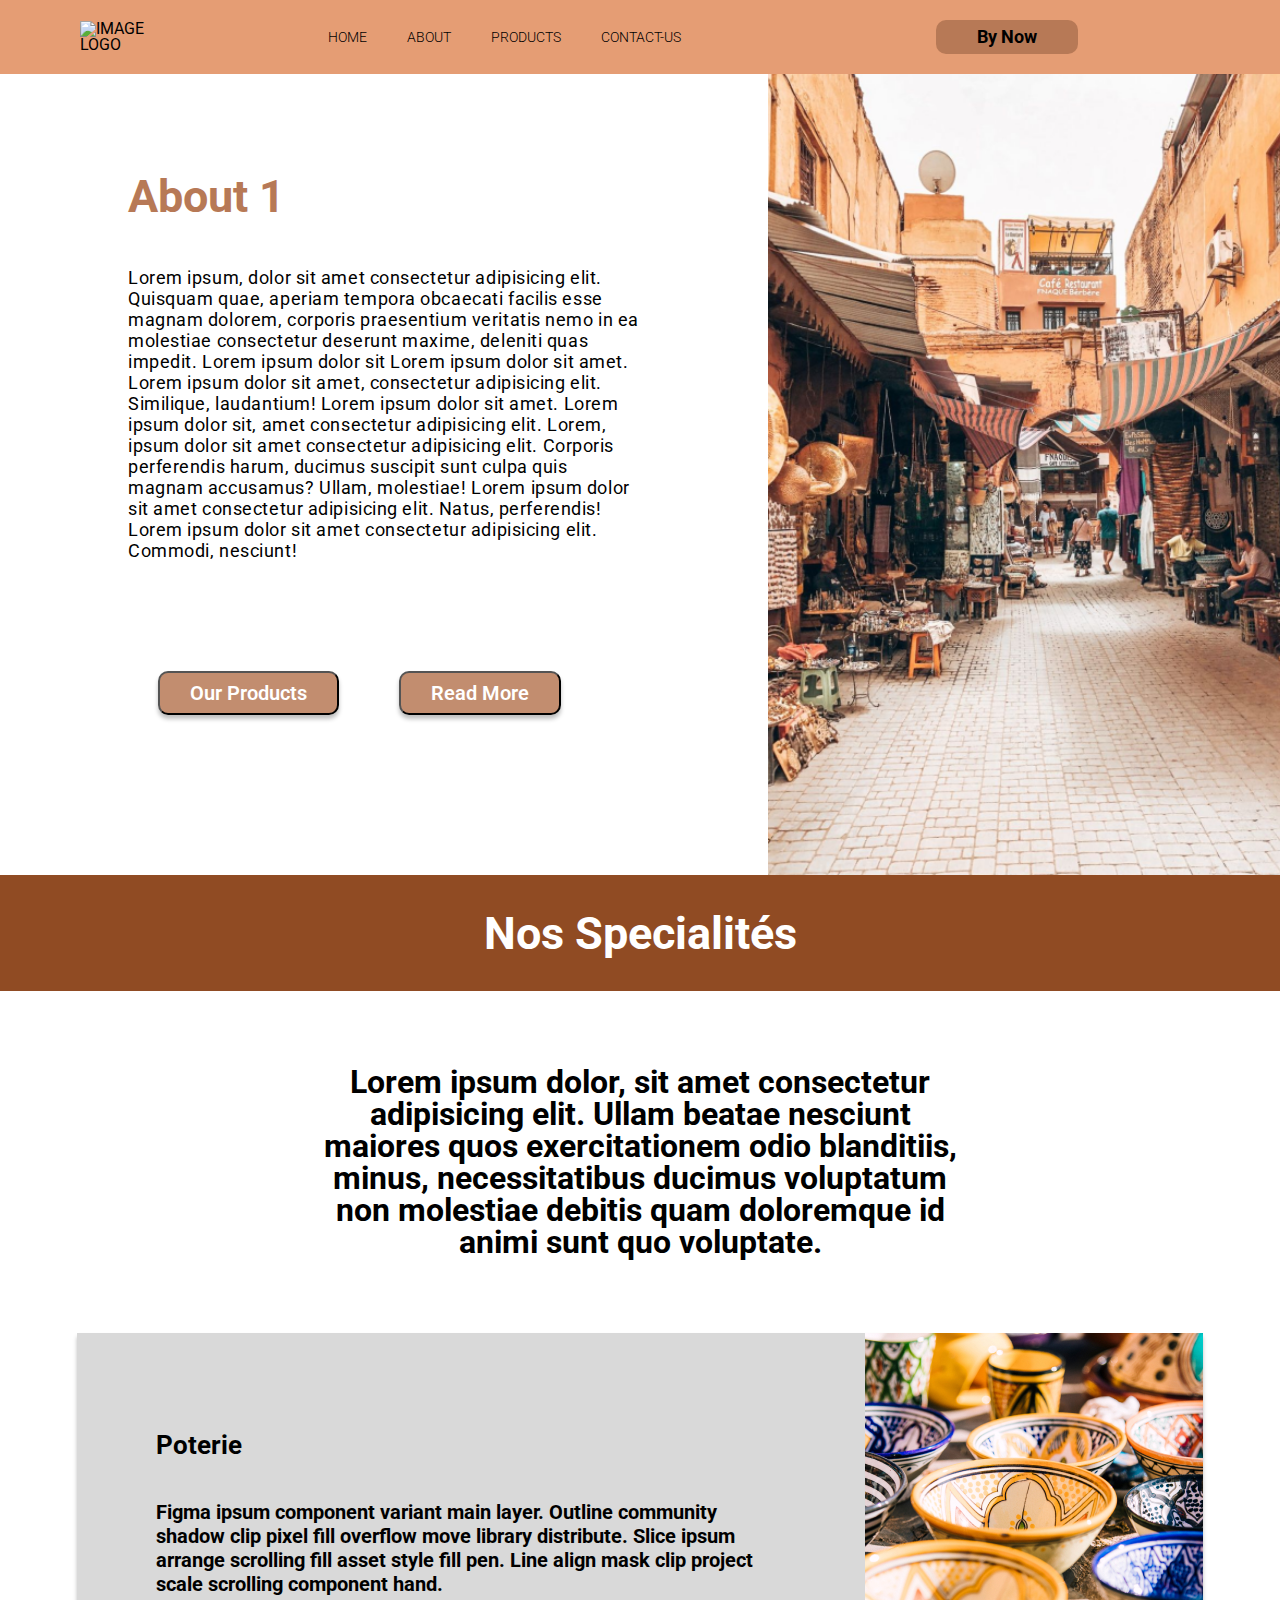
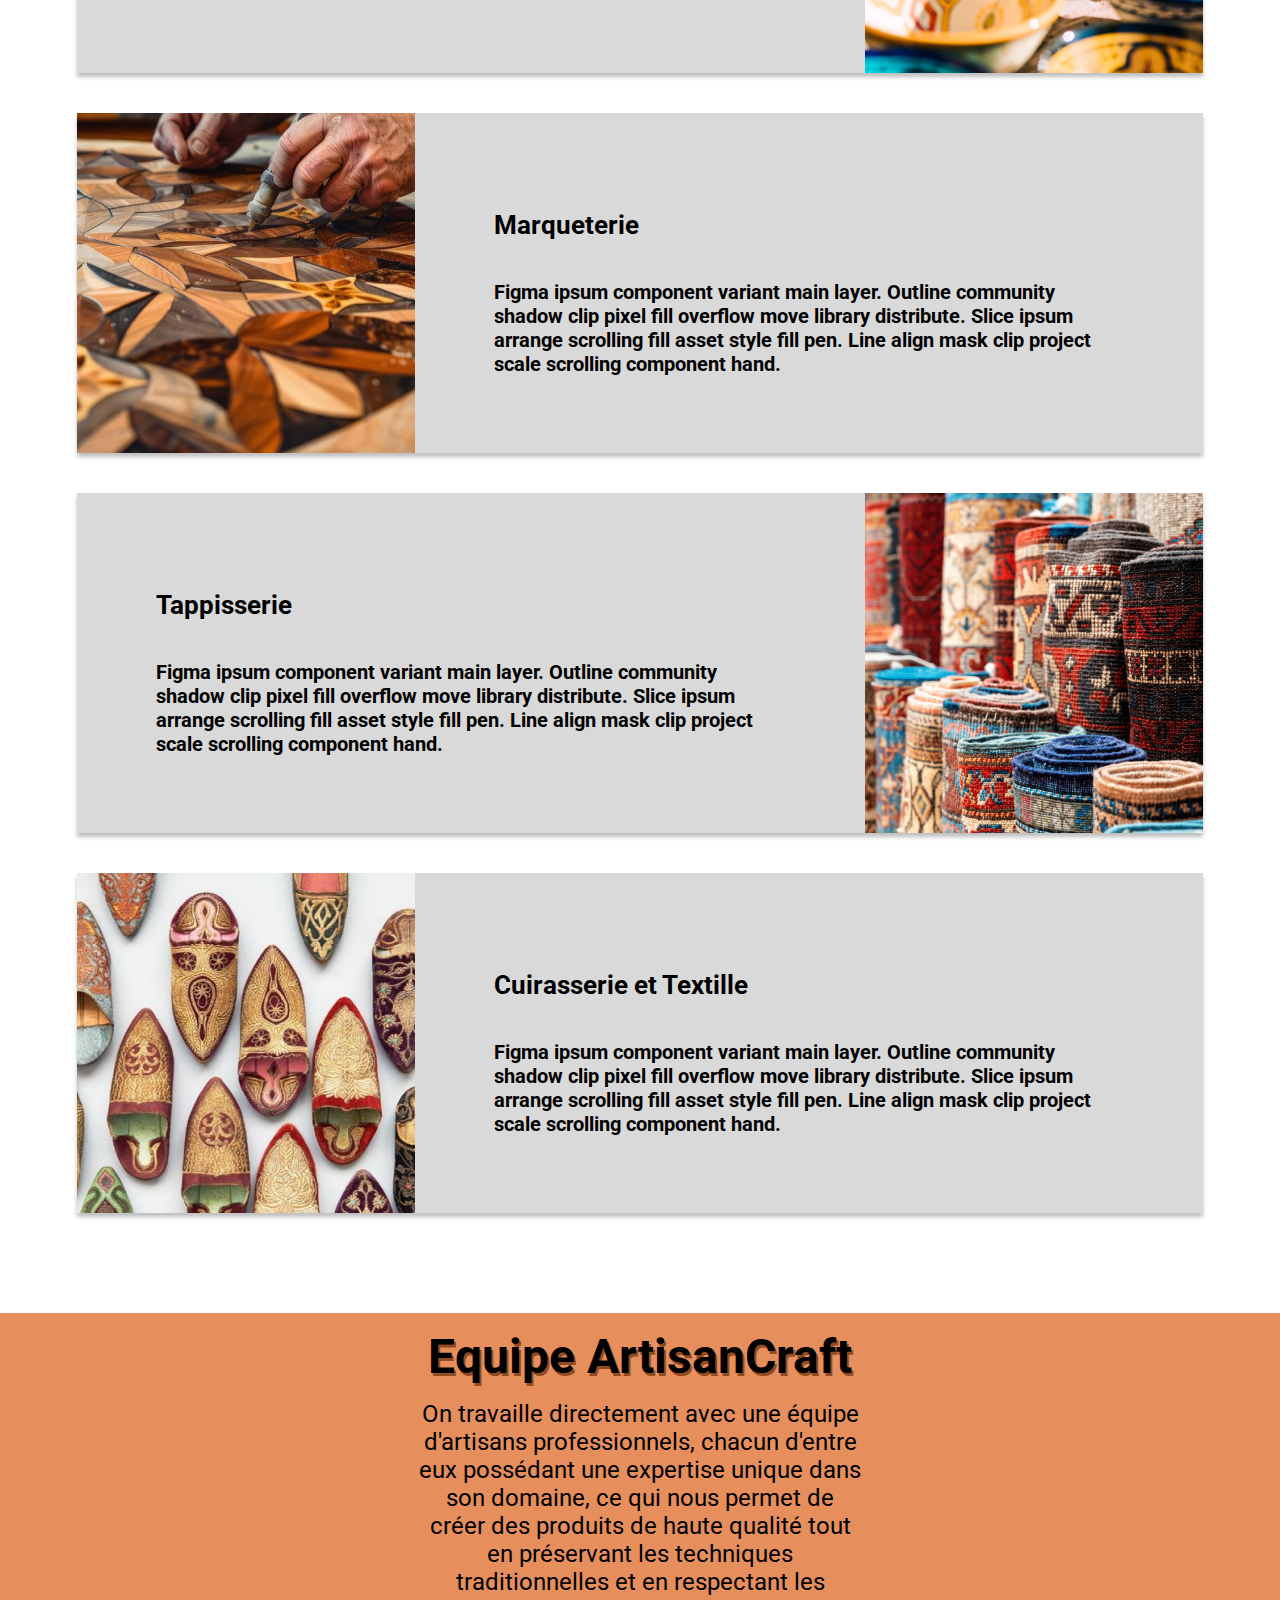
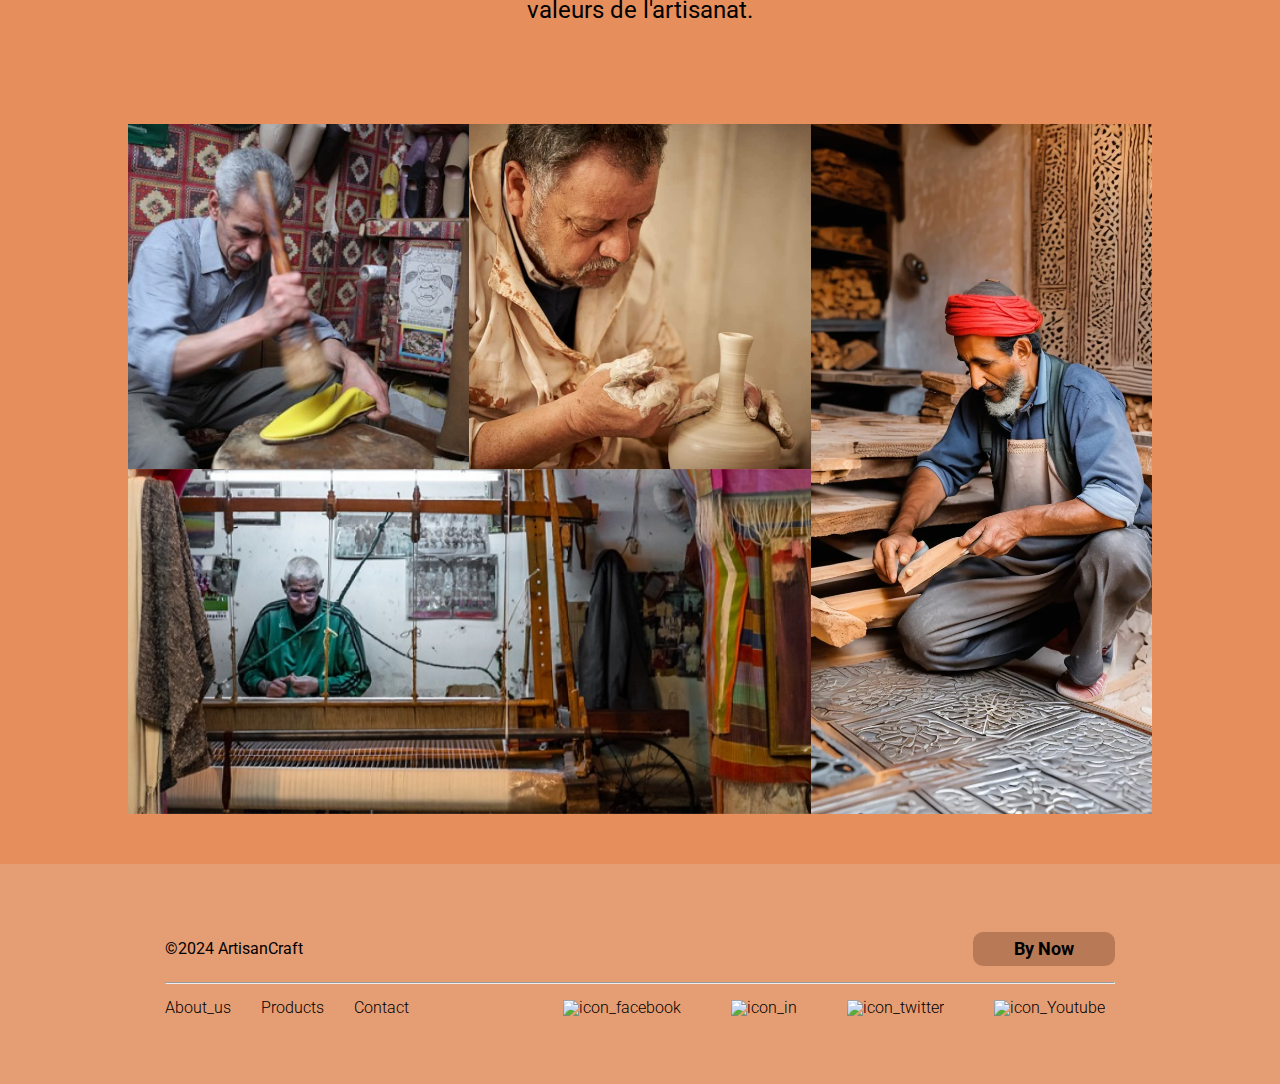
==== commit 11d3e281: "fix" ====
--- a/about.html
+++ b/about.html
@@ -15,8 +15,8 @@
             <div class="div_ul_btnByNow">
                 <ul>
                     <li><a class="pageActuel" href="#">Home</a></li>
-                    <li><a href="#">About</a></li>
-                    <li><a href="#">Products</a></li>
+                    <li><a href="about.html">About</a></li>
+                    <li><a href="Product.html">Products</a></li>
                     <li><a href="#">Contact-Us</a></li>
                 </ul>
                 <div class="div__btn_byNow">
--- a/style.css
+++ b/style.css
@@ -3,15 +3,15 @@
 * {
     margin: 0;
     padding: 0;
-    font-family: font-family: 'Roboto', sans-serif;
-<<<<<<< HEAD
+    line-height: 1;
+    list-style: none;
+    font-family:  'Roboto', sans-serif;
+    font-family:  'Roboto', sans-serif;
     line-height : 1;
     list-style : none;
     
-=======
     line-height: 1;
     list-style: none;
->>>>>>> f3616c319798ce2f50e42ba73311a9c908954b6a
 }
 
 body {
@@ -80,9 +80,6 @@
     cursor: pointer;
 }
 
-ul li a:hover {
-    background-color: rgba(255, 255, 0, 0.728);
-}
 
 .nav__btn_byNow button:hover {
     background-color: green;
@@ -128,32 +125,24 @@
     flex-wrap: wrap;
 
 }
-<<<<<<< HEAD
 .about_section1 .container .content {
     width: 40%;
     padding: 50px auto;
-=======
-
+}
 section.section1 .about1 .about1_content {
     width: 50%;
->>>>>>> f3616c319798ce2f50e42ba73311a9c908954b6a
     justify-content: center;
     align-items: center;
     margin: 100px auto;
 
 }
-<<<<<<< HEAD
-.about_section1 .container .content h1 {
-=======
 
 section.section1 .about1 .about1_content h1 {
->>>>>>> f3616c319798ce2f50e42ba73311a9c908954b6a
     font-size: 45px;
     color: #B77956;
     margin-bottom: 48px;
     font-weight: 700;
 }
-<<<<<<< HEAD
 .about_section1 .container .content p {
     font-size: 18px;
     font-weight: 400;
@@ -176,8 +165,6 @@
 
     
 }
-.about_section1 .container .content .btn {
-=======
 
 section.section1 .about1 .about1_content p {
     font-size: 18px;
@@ -192,22 +179,20 @@
 }
 
 section.section1 .about1 .about1_content .btn {
->>>>>>> f3616c319798ce2f50e42ba73311a9c908954b6a
     display: flex;
     justify-content: space-between;
     justify-content: flex-start;
     align-items: center;
     flex-wrap: wrap;
 }
-<<<<<<< HEAD
+
 .about_section1 .container .content #button button{
     padding: 10px 30px;
-=======
-
+
+}
 section.section1 .about1 .about1_content #button button {
     width: 200px;
     height: 56px;
->>>>>>> f3616c319798ce2f50e42ba73311a9c908954b6a
     border-radius: 10px;
     background: rgba(183, 121, 86, 0.85);
     box-shadow: 0px 4px 4px 0px rgba(0, 0, 0, 0.25);
@@ -215,36 +200,27 @@
     font-size: 20px;
     font-weight: 600;
     cursor: pointer;
-<<<<<<< HEAD
     margin: 10px 30px;
 
     
-=======
-
->>>>>>> f3616c319798ce2f50e42ba73311a9c908954b6a
+
 }
 
 /*---------------------separateur-----------*/
 
-<<<<<<< HEAD
 .about_separateur {
     width: 100%;
     height: 116px ;
-=======
+}
 section.separateur {
     min-height: 116px;
->>>>>>> f3616c319798ce2f50e42ba73311a9c908954b6a
     background-color: #904B23;
     display: flex;
     align-items: center;
     justify-content: center;
 }
-<<<<<<< HEAD
-.about_separateur h1 {
-=======
 
 section.separateur h1 {
->>>>>>> f3616c319798ce2f50e42ba73311a9c908954b6a
     color: #FFF;
     font-size: 45px;
     font-weight: 700;
@@ -261,7 +237,6 @@
     font-weight: 700;
     width: 50%;
 }
-<<<<<<< HEAD
 .about_section2 .cartes {
     width: 88%;
     margin: 40px 6%;
@@ -289,8 +264,6 @@
     flex-direction: column;
     justify-content: center;
     gap: 40px;
-    
-
     
 }
 .about_section2 .cartes .carte .content p{
@@ -454,18 +427,14 @@
 
 
 
-=======
-
-section.section2 {}
->>>>>>> f3616c319798ce2f50e42ba73311a9c908954b6a
-
-
-
-
-
-
-
-/* -----------------media query----- */
+
+
+
+
+
+
+
+
 
 @media screen and (max-width:991px) {
 
@@ -716,9 +685,7 @@
     font-weight: 400;
     line-height: 47px
 }
-.parent1_div2 p{
-    width: %;
-}
+
 
 .parent1_div2 h3 {
     line-height: 60px;
@@ -1022,6 +989,7 @@
     width: 280px;
     border-radius: 20px;
     background-color: #e8b699;
+    transition: transform 0.3s ease, box-shadow 0.3s ease;
 
 }
 
@@ -1035,6 +1003,10 @@
 
 .product1 img:hover {
     transform: scale(1.1)
+}
+.product1:hover{
+    transform: scale(1.05);
+    box-shadow: rgba(0, 0, 0, 0.75) 0px 25px 80px 6px;
 }
 
 .section2_product {
@@ -1063,6 +1035,7 @@
     width: 280px;
     border-radius: 20px;
     background-color: #e8b699;
+    transition: transform 0.3s ease, box-shadow 0.3s ease;
 
 
 }
@@ -1078,6 +1051,10 @@
 
 .product2 img:hover {
     transform: scale(1.1)
+}
+.product2:hover{
+    transform: scale(1.05);
+    box-shadow: rgba(0, 0, 0, 0.75) 0px 25px 80px 6px;
 }
 
 .product3 {
@@ -1091,7 +1068,7 @@
     width: 280px;
     border-radius: 20px;
     background-color: #e8b699;
-
+    transition: transform 0.3s ease, box-shadow 0.3s ease;
 
 }
 
@@ -1106,6 +1083,10 @@
 
 .product3 img:hover {
     transform: scale(1.1)
+}
+.product3:hover{
+    transform: scale(1.05);
+    box-shadow: rgba(0, 0, 0, 0.75) 0px 25px 80px 6px;
 }
 
 .product4 {
@@ -1119,7 +1100,7 @@
     width: 280px;
     border-radius: 20px;
     background-color: #e8b699;
-
+    transition: transform 0.3s ease, box-shadow 0.3s ease;
 
 }
 
@@ -1134,6 +1115,10 @@
 
 .product4 img:hover {
     transform: scale(1.1)
+}
+.product4:hover{
+    transform: scale(1.05);
+    box-shadow: rgba(0, 0, 0, 0.75) 0px 25px 80px 6px;
 }
 
 .product5 {
@@ -1147,7 +1132,7 @@
     width: 280px;
     border-radius: 20px;
     background-color: #e8b699;
-
+    transition: transform 0.3s ease, box-shadow 0.3s ease;
 }
 
 .product5 img {
@@ -1161,6 +1146,10 @@
 
 .product5 img:hover {
     transform: scale(1.1)
+}
+.product5:hover{
+    transform: scale(1.05);
+    box-shadow: rgba(0, 0, 0, 0.75) 0px 25px 80px 6px;
 }
 
 .product6 {
@@ -1174,7 +1163,7 @@
     width: 280px;
     border-radius: 20px;
     background-color: #e8b699;
-
+    transition: transform 0.3s ease, box-shadow 0.3s ease;
 }
 
 .product6 img {
@@ -1188,6 +1177,10 @@
 
 .product6 img:hover {
     transform: scale(1.1)
+}
+.product6:hover{
+    transform: scale(1.05);
+    box-shadow: rgba(0, 0, 0, 0.75) 0px 25px 80px 6px;
 }
 
 .product7 {
@@ -1201,7 +1194,7 @@
     width: 280px;
     border-radius: 20px;
     background-color: #e8b699;
-
+    transition: transform 0.3s ease, box-shadow 0.3s ease;
 }
 
 .product7 img {
@@ -1215,6 +1208,10 @@
 
 .product7 img:hover {
     transform: scale(1.1)
+}
+.product7:hover{
+    transform: scale(1.05);
+    box-shadow: rgba(0, 0, 0, 0.75) 0px 25px 80px 6px;
 }
 
 .product8 {
@@ -1228,6 +1225,7 @@
     width: 280px;
     border-radius: 20px;
     background-color: #e8b699;
+    transition: transform 0.3s ease, box-shadow 0.3s ease;
 }
 
 .product8 img {
@@ -1241,6 +1239,10 @@
 .product8 img:hover {
     transform: scale(1.1)
 }
+.product8:hover{
+    transform: scale(1.05);
+    box-shadow: rgba(0, 0, 0, 0.75) 0px 25px 80px 6px;
+}
 .section2_product h3{
     margin-top: -20px;
 }
@@ -1278,7 +1280,7 @@
     top: -30px;
     left: 50%;
     transform: translateX(-50%);
-    background-color: rgba(0, 0, 0, 0.7);
+    background-color: rgba(191, 115, 64, 0.7);
     color: white;
     padding: 5px 10px;
     border-radius: 5px;
@@ -1385,3 +1387,251 @@
         width: 22%;
     }
 }
+.footer-media-icons a {
+    display: inline-block;
+    margin: 0 10px;
+    transition: transform 0.5s ease, filter 0.5s ease;
+}
+
+.footer-media-icons a:hover {
+    transform: scale(1.5);
+    filter: brightness(1.5);
+}
+.footer-media-icons a {
+    display: inline-block;
+    margin: 0 10px;
+    transition: transform 0.3s ease, filter 0.3s ease, opacity 0.3s ease;
+}
+
+.footer-media-icons a:hover {
+    transform: scale(1.5) rotate(10deg);
+    filter: brightness(1.5);
+    opacity: 0.9;
+}
+
+.div_ul_btnByNow ul li a{
+    display: inline-block;
+    margin: 0 10px;
+    transition: transform 0.5s ease, filter 0.5s ease;
+}
+.div_ul_btnByNow ul li a:hover{
+    transform: scale(1.5);
+    filter: brightness(1.5);
+}
+.div_ul_btnByNow ul li a{
+    display: inline-block;
+    margin: 0 10px;
+    transition: transform 0.3s ease, filter 0.3s ease, opacity 0.3s ease;
+}
+.div_ul_btnByNow ul li a:hover{
+    transform: scale(1.5) rotate(10deg);
+    filter: brightness(1.5);
+    opacity: 0.9;
+}
+.about_section1 .container {
+    display: flex;
+    justify-content: space-between;
+    flex-wrap: wrap;
+
+}
+.about_section1 .container .content {
+    width: 40%;
+    padding: 50px auto;
+    justify-content: center;
+    align-items: center;
+    margin: 100px auto;
+
+}
+.about_section1 .container .content h1 {
+    font-size: 45px;
+    color: #B77956;
+    margin-bottom: 48px;
+    font-weight: 700;
+}
+.about_section1 .container .content p {
+    font-size: 18px;
+    font-weight: 400;
+    letter-spacing: 0.56px;
+    line-height: normal;
+    margin-bottom: 100px ;
+}
+
+.about_section1 .container .image  {
+    max-width: 40%;
+    display: flex;
+    justify-content: center;
+    align-items: center; /
+}
+
+.about_section1 .container .image img {
+    object-fit: cover;
+    width: 100%;
+    height: 100%;
+
+
+}
+.about_section1 .container .content .btn {
+    display: flex;
+    justify-content: space-between;
+    justify-content: flex-start;
+    align-items: center;
+    flex-wrap: wrap;
+}
+.about_section1 .container .content #button button{
+    padding: 10px 30px;
+    border-radius: 10px;
+    background: rgba(183, 121, 86, 0.85);
+    box-shadow: 0px 4px 4px 0px rgba(0, 0, 0, 0.25);
+    color: #FFF;
+    font-size: 20px;
+    font-weight: 600;
+    cursor: pointer;
+    margin: 10px 30px;
+
+
+}
+
+
+.about_separateur {
+    width: 100%;
+    height: 116px ;
+    background-color: #904B23;
+    display: flex;
+    align-items: center;
+    justify-content: center;
+}
+.about_separateur h1 {
+    color: #FFF;
+    font-size: 45px;
+    font-weight: 700;
+}
+.containt_Contact{
+    width: 65%;
+    /* height: 70%; */
+    margin:100px auto 50px auto; 
+    padding-bottom: 50px;
+    background-color:#D48254 ;
+    border-radius: 19px;
+}
+.containt_Contact .classH1Contact{
+    text-align: center;
+    margin-top: 20px;
+    margin-bottom: 20px;
+}
+.containt_Contact .classH1Contact h1{
+    
+    font-size:44.96px ;
+    font-family: "Inria Serif"; 
+    font-weight:bold;
+}
+
+.containt_Contact .containt_form_maps {
+    display: flex;
+    justify-content:space-around ;
+    gap:15px;
+    padding-left:15px ;
+    padding-right:50px ;
+}
+.containt_Contact .containt_form_maps .div_form{
+    background-color:#E59D74 ;
+    width: 50%;
+    display: flex;
+    justify-content: center;
+    align-items: center;
+    border-radius: 21px;
+    margin:10px auto;
+}
+
+.containt_form_maps .maps{
+    width: 40%;
+}
+
+.containt_Contact .containt_form_maps .div_form form{
+    width: 100%;
+    margin: auto;
+    padding-left: 10px;
+}
+
+.div_classh3_contact {
+    width: 100%;
+    text-align: center;
+    
+    
+    margin-bottom: 20px;
+}
+.div_classh3_contact h3{
+    font-size:35px ;
+    font-family:"Inria Serif" ;
+    font-weight:bold ;
+}
+.div_input{
+    margin:0 auto;
+}
+
+
+
+
+.div_input input,
+.div_textArea textarea{
+    width: 96%;
+    margin: auto;
+    padding: 10px 2px 10px 7px;
+    margin-bottom: 18px;
+    border-radius: 5px;
+    border: none;
+    background-color:#FFFFFF ;
+}
+
+.div_input input:focus,
+.div_textArea textarea:focus{
+    background-color:#D9D9D9 ;
+    outline: none;
+}
+
+form .div_button_submit{
+    width: 100%;
+    display: flex;
+    justify-content: center;
+}
+
+form .div_button_submit button{
+    padding: 8px 58px;
+    border-radius: 7px;
+    background-color:#B77956;
+    font-family: "Open Sans";
+    font-size: 18px;
+    font-weight: 700;
+    border: none;
+    align-self:center;
+    margin: auto ;
+}
+
+.Contacts_icon{
+    display: flex;
+    flex-direction: column;
+}
+
+.icon_contact{
+    width: 67%;
+    margin: auto;
+}
+.icon_contact .div_contact_icon{
+    display: flex;
+    justify-content: space-evenly;
+}
+
+.div_contact_icon .Contacts_icon{
+    padding: 3px 23px;
+    border-radius: 45px;
+    transition: 0.5s;
+}
+
+
+.div_contact_icon .Contacts_icon:hover{
+    background-color: #E59D74;
+}
+
+.div_contact_icon h3{
+    color: white;
+}
+
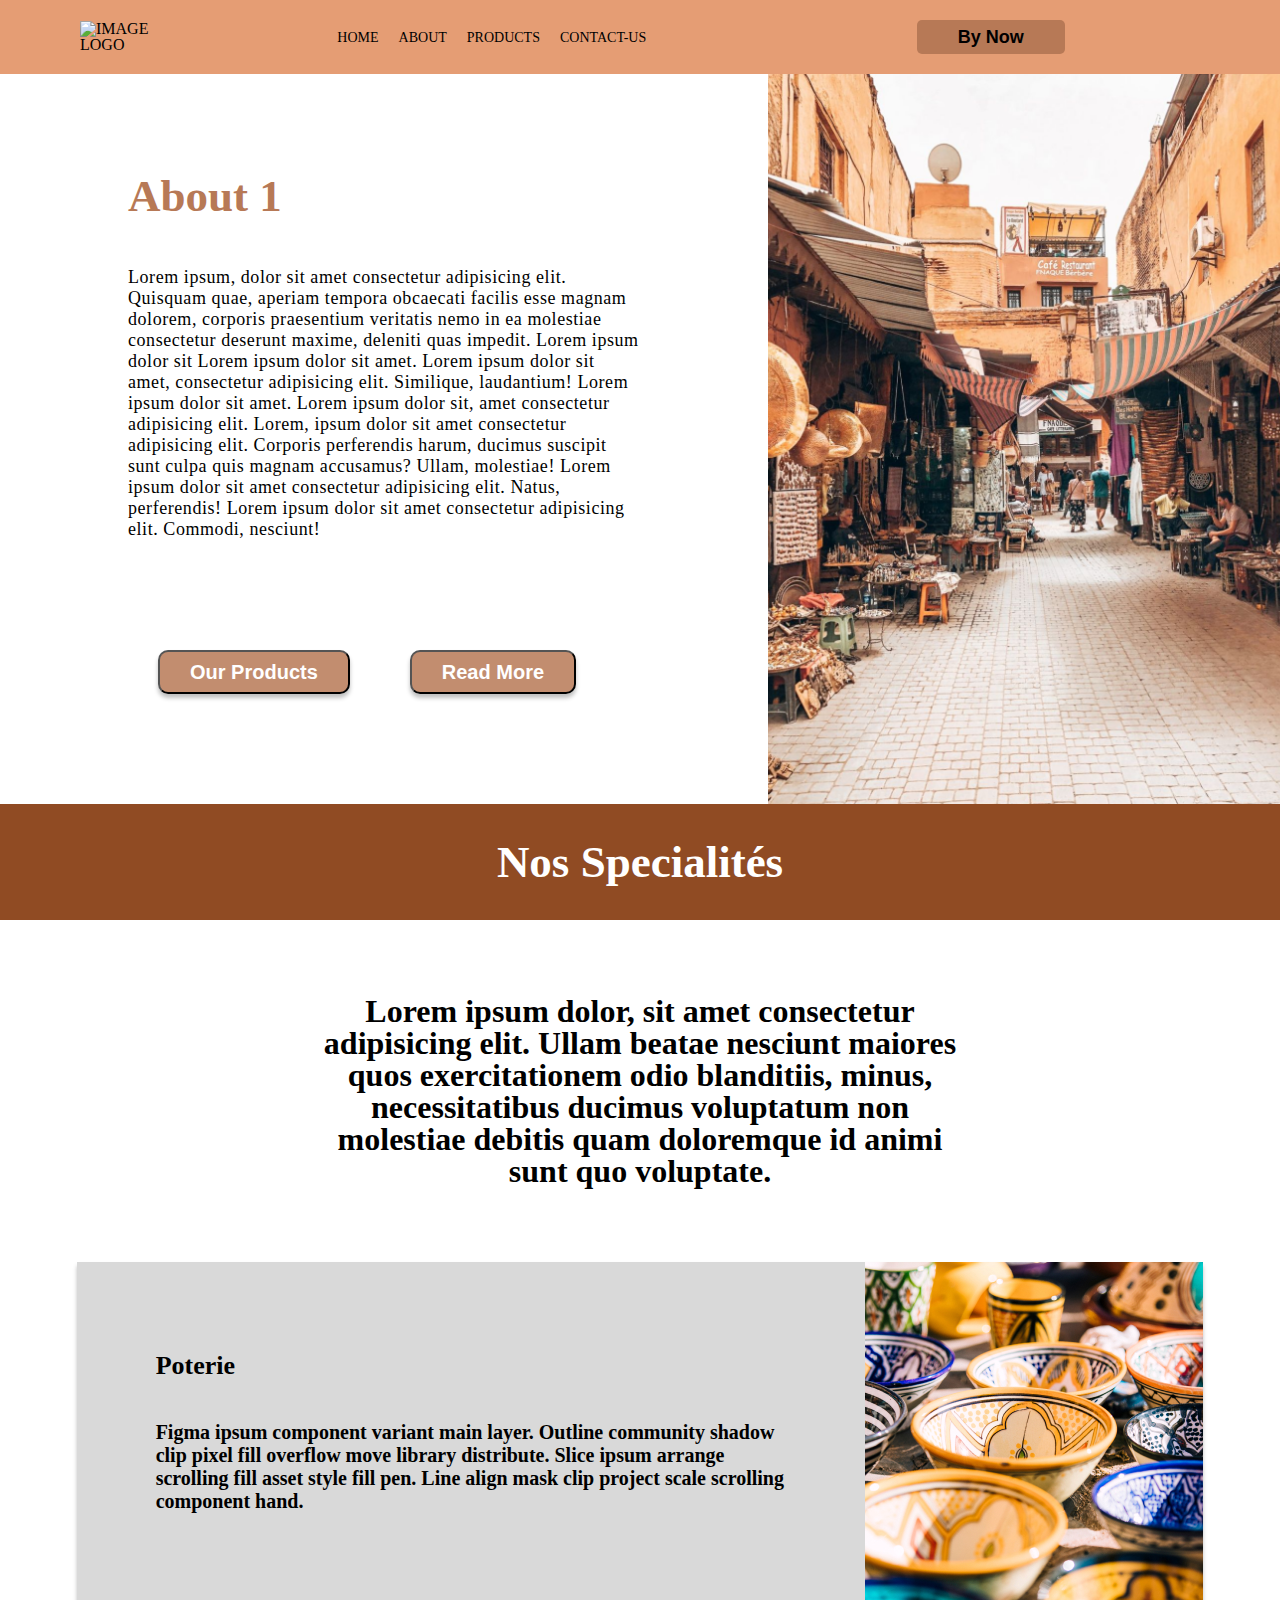
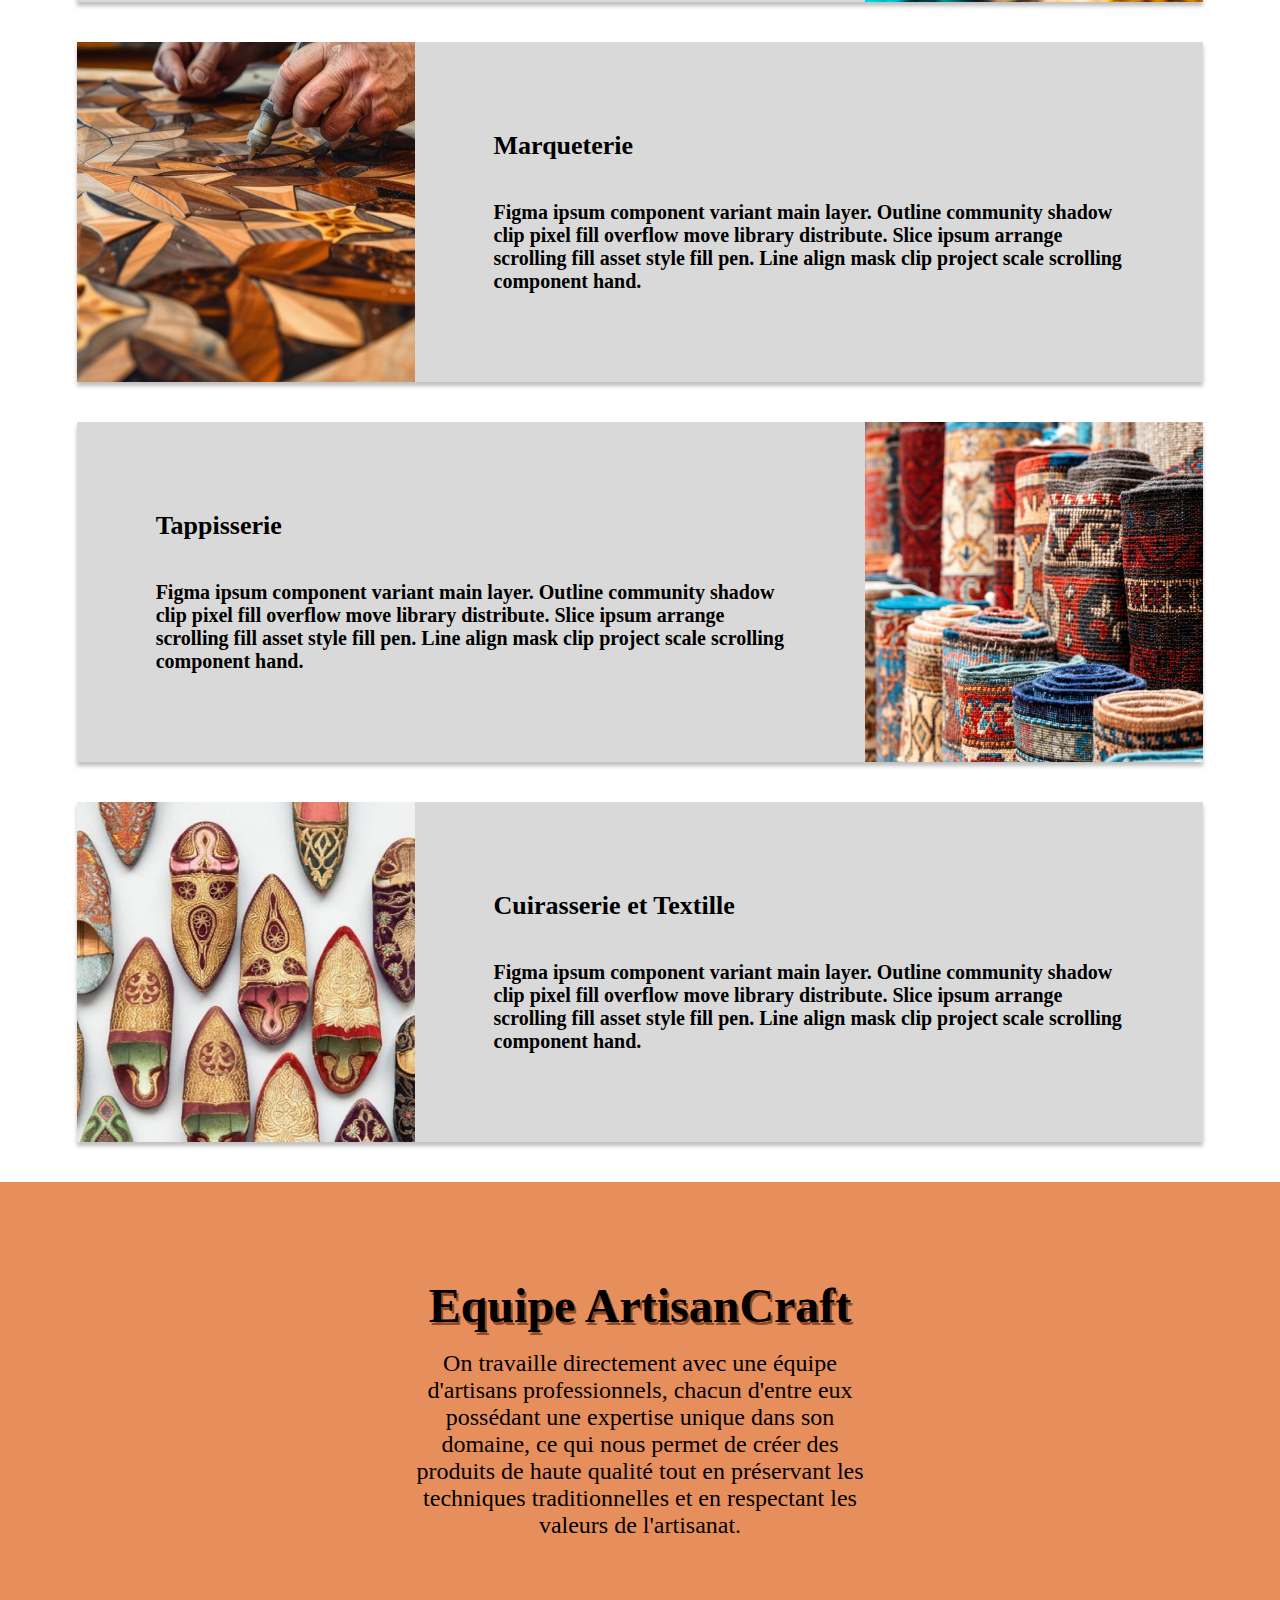
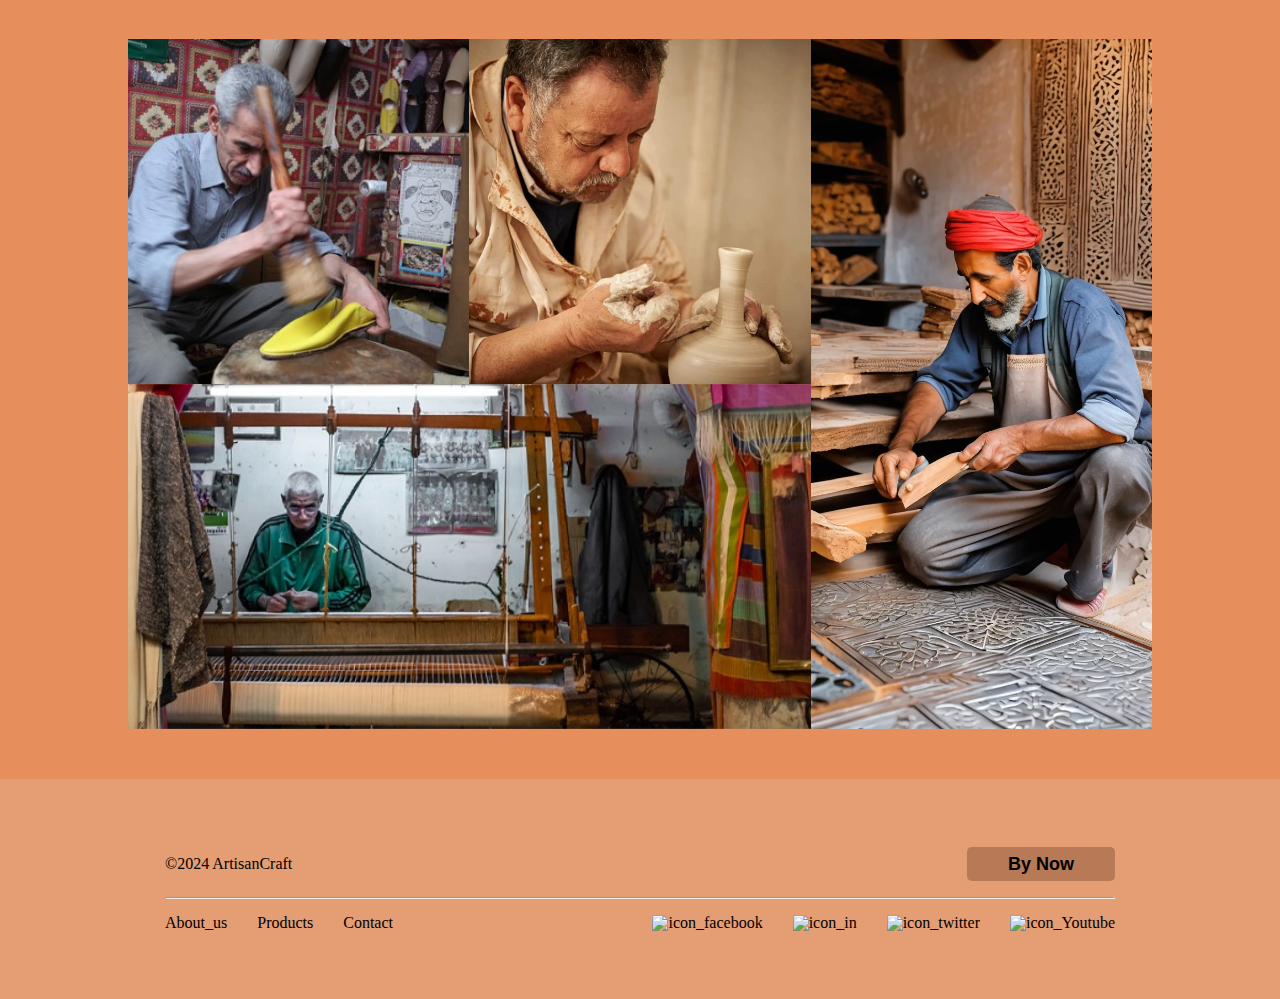
==== commit 18e0e6f5: "final push" ====
--- a/about.html
+++ b/about.html
@@ -3,7 +3,7 @@
 <head>
     <meta charset="UTF-8">
     <meta name="viewport" content="width=device-width, initial-scale=1.0">
-    <link rel="stylesheet" href="style.css">
+    <link rel="stylesheet" href="about.css">
     <title>About Us</title>
 </head>
 <body>
@@ -14,7 +14,7 @@
             </div>
             <div class="div_ul_btnByNow">
                 <ul>
-                    <li><a class="pageActuel" href="#">Home</a></li>
+                    <li><a class="pageActuel" href="index.html">Home</a></li>
                     <li><a href="about.html">About</a></li>
                     <li><a href="Product.html">Products</a></li>
                     <li><a href="#">Contact-Us</a></li>
--- a/about.css
+++ b/about.css
@@ -0,0 +1,619 @@
+@import url('https://fonts.googleapis.com/css2?family=Roboto:wght@400;500;700&display=swap');
+
+* {
+    margin: 0;
+    padding: 0;
+    font-family: font-family: 'Roboto', sans-serif;
+    line-height : 1;
+    list-style : none;
+    
+}
+
+body {
+    background-color: #FFFFFF;
+}
+
+.div_header {
+    width: 100%;
+    background-color: #E59D74;
+}
+
+header {
+    background-color: #E59D74;
+    padding: 20px 30px;
+}
+
+nav {
+    margin: 0px 50px;
+    display: flex;
+    justify-content: start;
+    align-items: center;
+    text-transform: uppercase;
+    gap: 18px;
+}
+
+.nav__img_logo img {
+    object-fit: contain;
+    width: 100%;
+    height: 100%;
+}
+
+.div_ul_btnByNow {
+    display: flex;
+    justify-content: space-around;
+    width: 100%;
+}
+
+ul {
+    display: flex;
+    justify-content: space-between;
+    align-items: center;
+    text-decoration: none;
+    gap: 20px;
+}
+
+a {
+    text-decoration: none;
+    color: black;
+    font-weight: 300;
+}
+
+ul a {
+    font-size: 14px;
+}
+
+.byNow {
+    padding: 5px 32px;
+    background-color: #B77956;
+    color: black;
+    font-size: 18px;
+    font-weight: 400;
+    border-radius: 5px;
+    padding: 8px 41px;
+    border: none;
+    font-weight: bold;
+    cursor: pointer;
+}
+
+ul li a:hover {
+    background-color: rgba(255, 255, 0, 0.728);
+}
+
+.nav__btn_byNow button:hover {
+    background-color: green;
+}
+
+
+
+footer {
+    padding: 68px 165px;
+    background-color: #E59D74;
+}
+
+footer .footer-inner {
+    display: flex;
+    justify-content: space-between;
+    width: 100%;
+    align-items: center;
+    margin-bottom: 16px;
+}
+
+.footer-menu {
+    display: flex;
+    justify-content: space-between;
+    line-height: 1;
+    margin-top: 16px;
+}
+
+.footer-menu .footer-links,
+.footer-menu .footer-media-icons {
+    display: flex;
+    gap: 30px;
+}
+
+/*--------------code header footer -----------*/
+
+/*-----------------------About us-------------------*/
+
+/*------------Section 1--------------------*/
+
+.about_section1 .container {
+    display: flex;
+    justify-content: space-between;
+    flex-wrap: wrap;
+
+}
+.about_section1 .container .content {
+    width: 40%;
+    padding: 50px auto;
+    justify-content: center;
+    align-items: center;
+    margin: 100px auto;
+
+}
+.about_section1 .container .content h1 {
+    font-size: 45px;
+    color: #B77956;
+    margin-bottom: 48px;
+    font-weight: 700;
+}
+.about_section1 .container .content p {
+    font-size: 18px;
+    font-weight: 400;
+    letter-spacing: 0.56px;
+    line-height: normal;
+    margin-bottom: 100px ;
+}
+
+.about_section1 .container .image  {
+    max-width: 40%;
+    /* display: flex;
+    justify-content: center;
+    align-items: center; */
+    
+}
+.about_section1 .container .image img {
+    object-fit: cover;
+    width: 100%;
+    height: 100%;
+
+    
+}
+.about_section1 .container .content .btn {
+    display: flex;
+    justify-content: space-between;
+    justify-content: flex-start;
+    align-items: center;
+    flex-wrap: wrap;
+}
+.about_section1 .container .content #button button{
+    padding: 10px 30px;
+    border-radius: 10px;
+    background: rgba(183, 121, 86, 0.85);
+    box-shadow: 0px 4px 4px 0px rgba(0, 0, 0, 0.25);
+    color: #FFF;
+    font-size: 20px;
+    font-weight: 600;
+    cursor: pointer;
+    margin: 10px 30px;
+
+    
+}
+
+/*---------------------separateur-----------*/
+
+.about_separateur {
+    width: 100%;
+    height: 116px ;
+    background-color: #904B23;
+    display: flex;
+    align-items: center;
+    justify-content: center;
+}
+.about_separateur h1 {
+    color: #FFF;
+    font-size: 45px;
+    font-weight: 700;
+}
+
+/*-----------------------Section 2 --------------------*/
+
+
+.about_section2 p:first-child {
+    margin: 75px auto;
+    color: black;
+    text-align: center;
+    font-size: 32px;
+    font-weight: 700;
+    width: 50%;
+}
+.about_section2 .cartes {
+    width: 88%;
+    margin: 40px 6%;
+    
+}
+.about_section2 .cartes .carte {
+    background: #D9D9D9;
+    box-shadow: 0px 4px 4px 0px rgba(0, 0, 0, 0.25);
+    width: 100%;
+    margin-top: 40px;
+    display: flex;
+
+}
+
+.about_section2 .cartes .carte .content_container{
+    width: 70%;
+    display: flex;
+    justify-content: center;
+    
+    
+}
+.about_section2 .cartes .carte .content_container .content{
+    width: 80%;
+    height: 100%;
+    display: flex;
+    flex-direction: column;
+    justify-content: center;
+    gap: 40px;
+    
+
+    
+}
+.about_section2 .cartes .carte .content p{
+    font-size: 20px;
+    text-wrap: wrap;
+    width: 100%;
+    color: #000;
+    font-size: 20px;
+    font-style: normal;
+    font-weight: 700;
+    line-height: normal;
+
+}
+.about_section2 .cartes .carte .content h3 {
+    align-self: flex-start;
+    color: #000;
+    font-size: 26px;
+    font-style: normal;
+    font-weight: 700;
+    line-height: normal;
+    
+}
+.about_section2 .cartes .carte .image{
+    width: 30%;
+    overflow: hidden;
+    align-self: flex-end;
+    display: flex;
+    justify-content: center;
+    align-items: center;
+    flex-shrink: 0;
+    
+
+}
+
+
+.about_section2 .cartes .carte4 .content_container {
+    order: 1;
+}
+.about_section2 .cartes .carte2 .content_container {
+    order: 1;
+}
+
+
+
+/*------------------Section 3 -----------------------*/
+
+.about_section3 {
+    background: #E78F5C;
+    height: fit-content;
+    padding: 80px auto;
+    display: flex;
+    flex-direction: column;
+    justify-content: center;
+    align-items: center;
+    
+}
+.about_section3 .content_header  {
+    width: 70%;
+    /* height: 200px; */
+    padding: 80px auto;
+    margin: auto;
+    display: flex;
+    flex-direction: column;
+    align-items: center;
+    justify-content: center;
+    margin: 100px auto;
+}
+.about_section3 .content_header h3 {
+    text-shadow: 2px 3px#904B23;
+    text-align: center;
+    color: #000;
+    font-size: 3rem;
+    font-style: normal;
+    font-weight: 700;
+    
+}
+.about_section3 .content_header p{
+    padding-top: 20px;
+    width: 50%;
+    text-align: center;
+    font-size: 1.5rem;
+    font-style: normal;
+    font-weight: 400;
+    line-height: normal;
+}
+.about_section3 .gallery_container {
+    width: 80%;
+    /* height: 80vh; */
+    margin: auto;
+    padding-bottom: 50px;
+    display: flex;
+    justify-content: center;
+    
+}
+.about_section3 .gallery_container .gallery {
+    display: grid;
+    grid-template-columns: repeat(3,1fr);
+    grid-template-rows: repeat(2,1fr);
+}
+
+.about_section3 .gallery_container .gallery .card_3 {
+    grid-column: 3;
+    grid-row: 1/3;
+
+}
+.about_section3 .gallery_container .gallery .card_4 {
+    grid-column: 1/3;
+    grid-row: 2;
+}
+.about_section3 .gallery_container .gallery .card {
+    position: relative;
+    overflow: hidden;
+}
+.about_section3 .gallery_container .gallery .card .image  {
+    height: 100%;
+    width: 100%;
+    transition: 0.5s;
+    transition-timing-function: ease-out;
+
+
+}
+.about_section3 .gallery_container .gallery .card .image img {
+    
+    height: 100%;
+    width: 100%;
+    object-fit: cover;
+
+}
+
+.about_section3 .gallery_container .gallery .card .content {
+    height: 100%;
+    width: 100%;
+    display:flex;
+    flex-direction: column;
+    justify-content: center;
+    gap: 10px;
+    padding: 0px 20px;
+    top: 50px;
+    opacity: 0;
+    color: #D9D9D9;
+    background-color: rgba(0, 0, 0, 0.5);
+    
+}
+.about_section3 .gallery_container .gallery .card .content p {
+    width: 70%;
+    
+}
+.about_section3 .gallery_container .gallery .card .content h4 {
+    font-weight: 800;
+    
+}
+.about_section3 .gallery_container .gallery .card:hover .content {
+    position: absolute;
+    top: 0;
+    opacity: 1;
+    z-index: 2; 
+    transition: 0.5s;
+    
+} 
+.about_section3 .gallery_container .gallery .card:hover .image{
+    scale: 1.3;
+    transition: 0.5s;
+    transition-timing-function: ease-in ;
+    
+}
+
+
+
+
+
+
+
+
+
+
+/* -----------------media query----- */
+
+@media screen and (max-width:991px) {
+
+    header {
+        margin: 0px auto;
+        padding: 0px 13px;
+    }
+
+    nav {
+        flex-direction: column;
+        gap:0;
+    }
+
+    .div_ul_btnByNow {
+        justify-content: space-between;
+        margin-bottom: 50px;
+    }
+
+    .nav__img_logo {
+        justify-self: center;
+        
+    }
+
+}
+
+@media screen and (max-width:776px) {
+    .div_ul_btnByNow {
+        margin-bottom: 10px;
+    }
+
+    footer {
+        padding: 21px 20px;
+    }
+
+    .footer-inner,
+    .footer-menu {
+        flex-direction: column;
+        gap: 10px;
+        align-items: center;
+    }
+
+    .footer-menu .footer-links,
+    .footer-inner div {
+        display: none;
+    }
+    .about_section3 {
+        height: auto;
+    }
+}
+
+@media screen and (max-width:598px) {
+    body {
+        max-width: 100%;
+    }
+    header {
+        /* width: 100%; */
+        padding: 0px 13px;
+    }
+
+    header nav {
+        gap: 0;
+    }
+
+    ul a {
+        font-size: 8px;
+        font-weight: bold;
+    }
+
+    .byNow {
+        font-size: 13px;
+        font-weight: bold;
+        border-radius: 5px;
+        padding: 5px 20px;
+    }
+
+    .div_ul_btnByNow {
+        width: 100%;
+    }
+
+    .div_ul_btnByNow ul li {
+        font-size: 15px;
+    }
+
+    footer {
+        /* height: 100px; */
+        padding: 15px 20px;
+    }
+    /*-----About Section1-----*/
+    .about_section1 .container {
+        display: flex;
+        flex-direction: column;
+        
+    }
+    .about_section1 .container .content {
+        margin:auto;
+        width: 100%;
+        
+    }
+    .about_section1 .container .content p {
+        padding: 2px 20px;
+        line-height: normal;
+        text-align: start;
+        margin-bottom: 30px;
+    }
+    .about_section1 .container .content h1{
+        margin-top: 35px;
+        text-align: center;
+    }
+    .about_section1 .container .content .btn {
+        display: flex;
+        justify-content: center;
+        margin-bottom: 30px;
+        
+    }
+    .about_section1 .container .content .btn button{
+        padding: 6px 20px;
+        
+    }
+    .about_section1 .container .image {
+        max-width: 100%;
+        height: 400px;
+    }
+    .about_section2 p:first-child {
+        margin: 35px;
+        text-align: start;
+        font-size: 23px;
+        font-weight: 500;
+        width: 70%;
+    }
+    .about_section2 .cartes .carte {
+        width: 100%;
+        flex-direction: column;
+        gap:12px;
+    }
+    .about_section2 .cartes .carte .content_container {
+        width: 100%;
+    }
+    .about_section2 .cartes .carte .content_container .content{
+        gap: 10px;
+    }
+    .about_section2 .cartes .carte .content_container p {
+        font-size: 10px;
+        line-height: 1;
+        
+    }
+    .about_section2 .cartes .carte .content_container h3 {
+        font-size: 16px;
+        margin-top: 10px;
+    }
+    .about_section2 .cartes .carte .image {
+        width: 100%;
+        height: 160px;
+        align-self: center;
+        
+    }
+    .about_section2 .cartes .carte .image img {
+        width: 70%;
+        height: 100%;
+        object-fit: cover;
+    }
+    .about_section2 .cartes .carte2 .content_container {
+        order: 0;
+        
+    }
+    .about_section2 .cartes .carte4 .content_container {
+        order: 0;
+        
+    }
+    .about_section3 .content_header {
+        width: 95%;
+    }
+    .about_section3 .content_header p {
+        text-align: start;
+        width: 73%;
+    }
+    .about_section3 .gallery_container .gallery {
+        grid-template-columns: 1fr;
+        grid-template-rows: repeat(4,200px);
+    }
+    .about_section3 .gallery_container .gallery .card_1 {
+       grid-row: 1/2;
+       grid-column: span 1;
+    }
+    .about_section3 .gallery_container .gallery .card_2 {
+        grid-row: 2/3;
+        grid-column: span 1;
+    }
+    .about_section3 .gallery_container .gallery .card_3 {
+        grid-row: 3/4;
+        grid-column: span 1;
+    }
+    .about_section3 .gallery_container .gallery .card_4 {
+        grid-row: 4/5;
+        grid-column: span 1;
+    }
+    
+
+}
+
+@media screen and (max-width:349px) {
+    body {
+        display: none;
+    }
+}